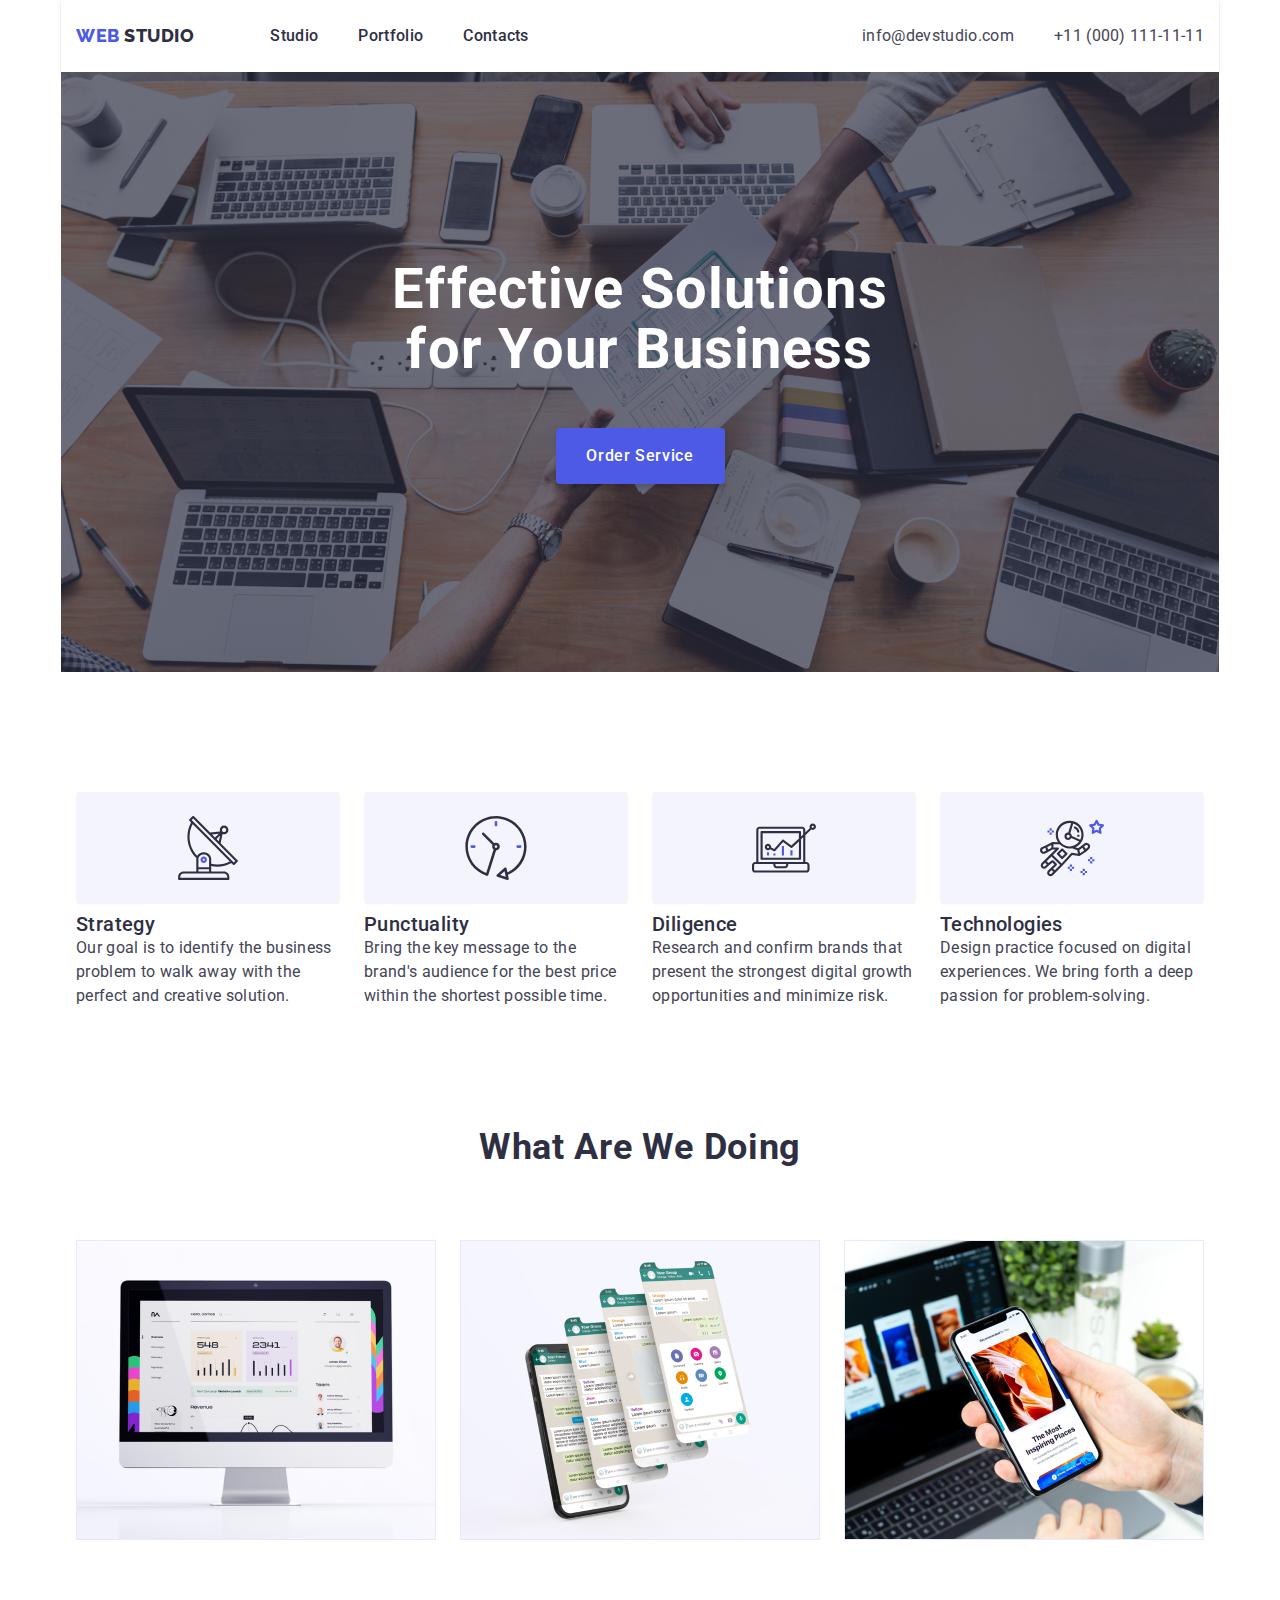
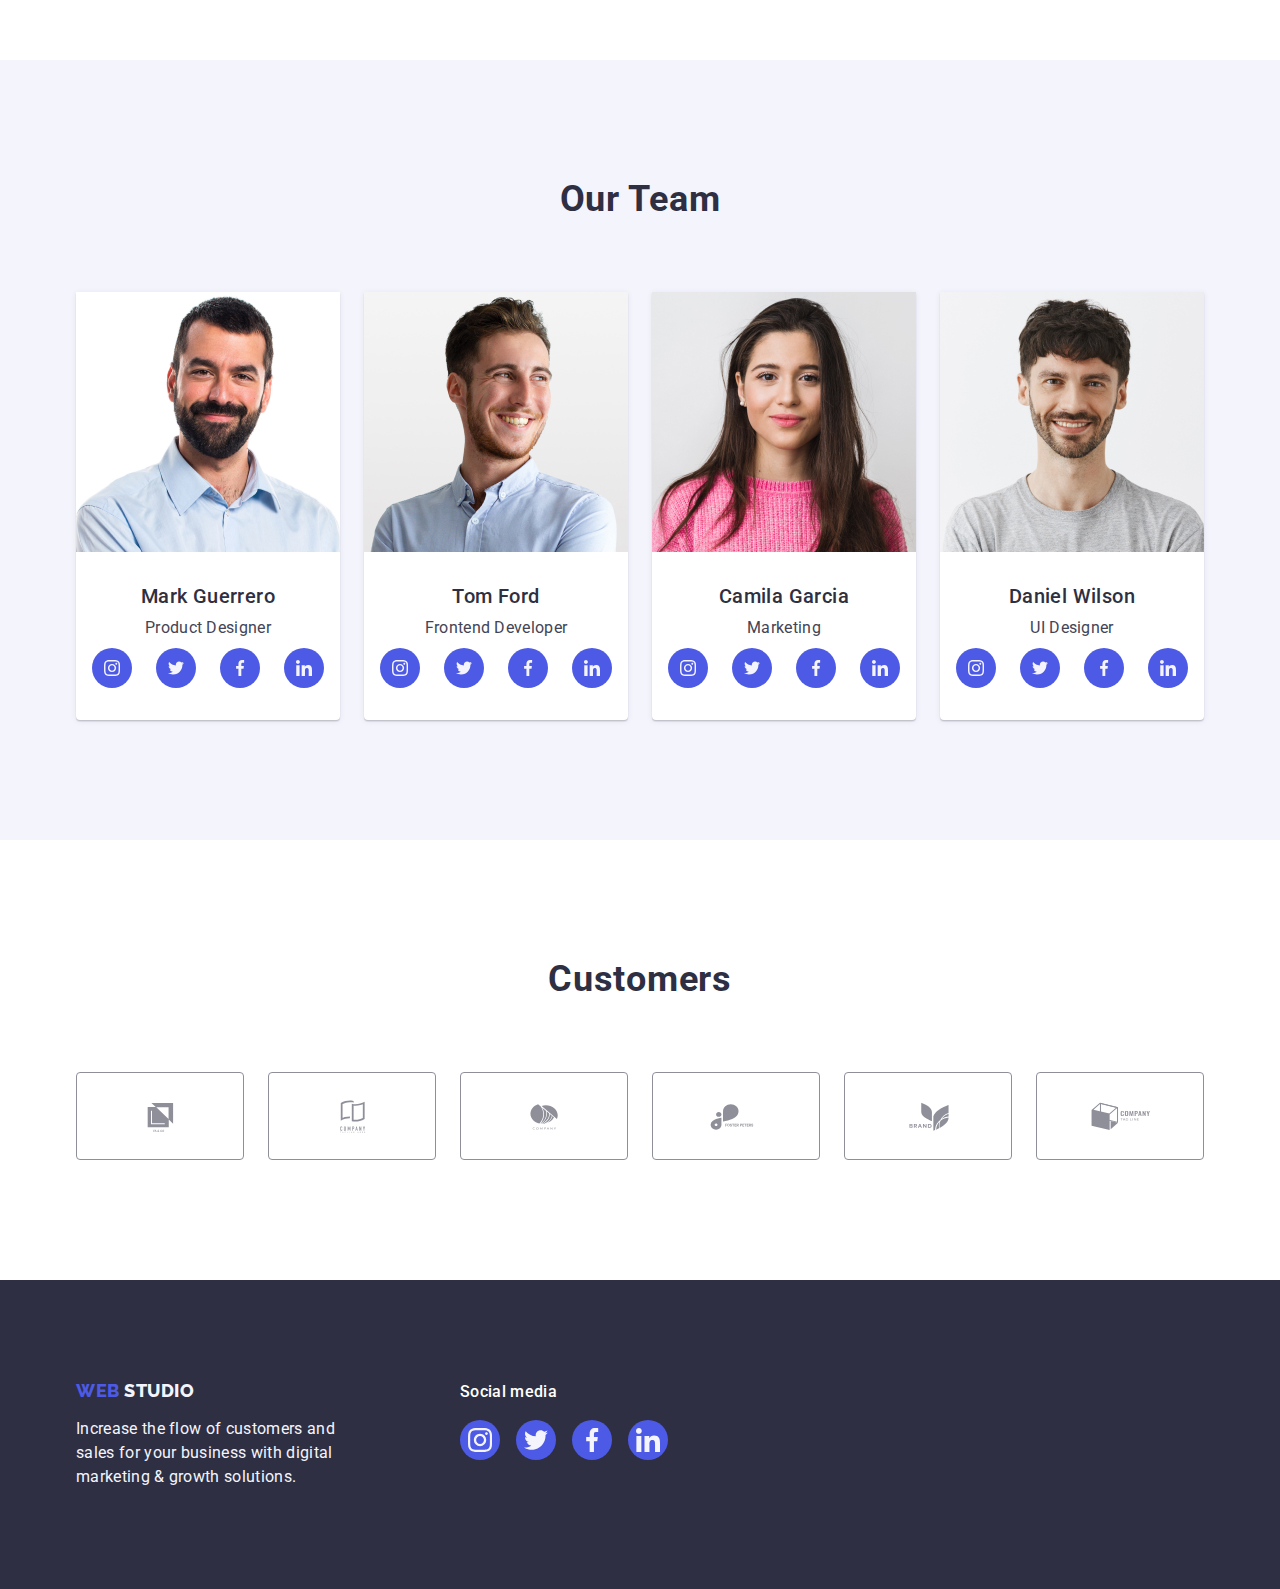
==== index.html @ b2b8e73d "Initial commit" ====
<!DOCTYPE html>
<html lang="en">
  <head>
    <link
      rel="stylesheet"
      href="https://cdnjs.cloudflare.com/ajax/libs/modern-normalize/2.0.0/modern-normalize.min.css"
    />
    <link rel="stylesheet" href="./css/styles.css" />
    <meta charset="UTF-8" />
    <meta name="viewport" content="width=device-width, initial-scale=1.0" />

    <link rel="preconnect" href="https://fonts.googleapis.com" />
    <link rel="preconnect" href="https://fonts.gstatic.com" crossorigin />
    <link
      href="https://fonts.googleapis.com/css2?family=Raleway:wght@700&family=Roboto:wght@400;500;700;900&display=swap"
      rel="stylesheet"
    />
    <link rel="stylesheet" href="./css/style.css" />
    <title>Document</title>
  </head>
  <body>
    <!-- Header -->

    <h2 hidden>titlu</h2>
    <header class="hero-header">
      <div class="hero-container container">
        <!-- Nav -->
        <nav class="hero-navbar">
          <a href="./index.html" class="logo first-logo-word-header link"
            >Web
            <span class="logo second-logo-word link">Studio</span>
          </a>

          <ul class="hero-navbar-list list">
            <li class="hero-navbar-item">
              <a href="./index.html" class="nav-links link">Studio </a>
            </li>
            <li class="hero-navbar-item">
              <a href="./portfolio.html" class="nav-links link">Portfolio</a>
            </li>
            <li class="hero-navbar-item">
              <a href="" class="nav-links link">Contacts</a>
            </li>
          </ul>
        </nav>
        <!-- Contacts -->
        <address class="adresses adresses-font">
          <ul class="contact-list">
            <li class="al">
              <a href="mailto:info@devstudio.com" class="adresses link"
                >info@devstudio.com</a
              >
            </li>
            <li>
              <a href="tel:+110001111111" class="adresses link"
                >+11 (000) 111-11-11</a
              >
            </li>
          </ul>
        </address>
      </div>
    </header>
    <main>
      <!-- Title -->
      <section class="first-section container">
        <div class="main-container container">
          <h1 class="title-first">Effective Solutions for Your Business</h1>
          <button type="button" class="order-button">Order Service</button>
        </div>
      </section>

      <!-- Qualities -->
      <section class="qualities">
        <div class="container">
          <h2 class="visually-hidden">Titlu</h2>
          <ul class="qualities-list list">
            <li class="qualities-children">
              <div class="quality-box">
                <svg width="64" height="64">
                  <use href="./images/icons.svg#antenna">

                  </use>
                </svg>
              </div>
              <h3 class="title-third">Strategy</h3>
              <p class="paragraph">
                Our goal is to identify the business problem to walk away with
                the perfect and creative solution.
              </p>
            </li>
            <li class="qualities-children">
              <div class="quality-box">
                <svg width="64" height="64">
                  <use href="./images/icons.svg#clock">
              
                  </use>
                </svg>
              </div>
              <h3 class="title-third">Punctuality</h3>
              <p class="paragraph">
                Bring the key message to the brand's audience for the best price
                within the shortest possible time.
              </p>
            </li>
            
            <li class="qualities-children">
              <div class="quality-box">
                <svg width="64" height="64">
                  <use href="./images/icons.svg#diagram">
              
                  </use>
                </svg>
              </div>
              <h3 class="title-third">Diligence</h3>
              <p class="paragraph">
                Research and confirm brands that present the strongest digital
                growth opportunities and minimize risk.
              </p>
            </li>
            <li class="qualities-children">
              <div class="quality-box">
                <svg width="64" height="64">
                  <use href="./images/icons.svg#astronaut">
              
                  </use>
                </svg>
              </div>
              <h3 class="title-third">Technologies</h3>
              <p class="paragraph">
                Design practice focused on digital experiences. We bring forth a
                deep passion for problem-solving.
              </p>
            </li>
          </ul>
        </div>
      </section>

      <!-- What are we doing -->
      <section class="wawd-section">
        <div class="container">
          <h2 class="title-second">What are we doing</h2>
          <ul class="wawd-list list">
            <li class="wawd-list-item">
              <img src="./images/wawd1.jpg" alt="Computer" width="360" />
            </li>
            <li class="wawd-list-item">
              <img
                src="./images/wawd2.jpg"
                alt="Whatsapp Conversation"
                width="360"
              />
            </li>
            <li class="wawd-list-item">
              <img src="./images/wawd3.jpg" alt="Phone Screen" width="360" />
            </li>
          </ul>
        </div>
      </section>

      <!-- Team pictures -->
      <section class="our-team">
        <div class="container our-team-container">
          <h2 class="title-second">Our Team</h2>
          <ul class="our-team-list list">
            
            <li class="our-team-item list">
              <img
                src="./images/Mark.jpg"
                class="white-background"
                alt="Mark"
                width="264"
              />
              <div class="our-team-photo-text">
                <h3 class="title-third center">Mark Guerrero</h3>
                <p class="paragraph center">Product Designer</p>
                <ul class="social-media-list">
                  <li class="social-media-list-item">
      
                      <a href="https://instagram.com/lucamuntele16"  class="social-media-elipse">
                      <svg width="16" height="16" class="social-media-icon-color">
                        <use href="./images/icons.svg#instagram"></use>
                      </svg>
                      </a>
                    
                  </li>
                  <li class="social-media-list-item">
                        <a href= ""  class="social-media-elipse">
                          <svg width="16" height="16" class="social-media-icon-color">
                            <use href="./images/icons.svg#twitter"></use>
                          </svg>
                        </a>
                  </li>
                  <li class="social-media-list-item">
                        <a href= ""  class="social-media-elipse">
                          <svg width="16" height="16" class="social-media-icon-color">
                            <use href="./images/icons.svg#facebook"></use>
                          </svg>
                        </a>
                      
                  </li>
                  <li class="social-media-list-item">
                      
                        <a href= "" class="social-media-elipse">
                          <svg width="16" height="16" class="social-media-icon-color">
                            <use href="./images/icons.svg#linkedin"></use>
                          </svg>
                        </a>
                      
                  </li>
                </ul>
              </div>
            </li>
            <li class="our-team-item list">
              <img src="./images/Tom.jpg" alt="Tom" width="264" />
              <div class="our-team-photo-text">
                <h3 class="title-third center">Tom Ford</h3>
                <p class="paragraph center">Frontend Developer</p>
                <ul class="social-media-list">
                  <li class="social-media-list-item">
                    
                      <a href="" class="social-media-elipse">
                        <svg width="16" height="16" class="social-media-icon-color">
                          <use href="./images/icons.svg#instagram"></use>
                        </svg>
                      </a>
                    
                    </li>
                    <li class="social-media-list-item">
                    
                        <a href="" class="social-media-elipse">
                          <svg width="16" height="16" class="social-media-icon-color">
                            <use href="./images/icons.svg#twitter"></use>
                          </svg>
                        </a>
                    
                    </li>
                    <li class="social-media-list-item">
                    
                        <a href="" class="social-media-elipse">
                          <svg width="16" height="16" class="social-media-icon-color">
                            <use href="./images/icons.svg#facebook"></use>
                          </svg>
                        </a>
                    
                    </li>
                    <li class="social-media-list-item">
                    
                        <a href="" class="social-media-elipse">
                          <svg width="16" height="16" class="social-media-icon-color">
                            <use href="./images/icons.svg#linkedin"></use>
                          </svg>
                        </a>
                    
                  </li>
                </ul>
              </div>
            </li>
            <li class="our-team-item list">
              <img src="./images/Camila.jpg" alt="Camila" width="264" />
              <div class="our-team-photo-text">
                <h3 class="title-third center">Camila Garcia</h3>
                <p class="paragraph center">Marketing</p>
                <ul class="social-media-list">
                  <li class="social-media-list-item">
                    
                      <a href="" class="social-media-elipse">
                        <svg width="16" height="16" class="social-media-icon-color">
                          <use href="./images/icons.svg#instagram"></use>
                        </svg>
                      </a>
                    
                    </li>
                    <li class="social-media-list-item">
                    
                        <a href="" class="social-media-elipse">
                          <svg width="16" height="16" class="social-media-icon-color">
                            <use href="./images/icons.svg#twitter"></use>
                          </svg>
                        </a>
                    
                    </li>
                    <li class="social-media-list-item">
                    
                        <a href="" class="social-media-elipse">
                          <svg width="16" height="16" class="social-media-icon-color">
                            <use href="./images/icons.svg#facebook"></use>
                          </svg>
                        </a>
                    
                    </li>
                    <li class="social-media-list-item">
                    
                        <a href="" class="social-media-elipse">
                          <svg width="16" height="16" class="social-media-icon-color">
                            <use href="./images/icons.svg#linkedin"></use>
                          </svg>
                        </a>
                    
                  </li>
                </ul>
              </div>
            </li>
            <li class="our-team-item list">
              <img src="./images/Daniel.jpg" alt="Daniel" width="264" />
              <div class="our-team-photo-text">
                <h3 class="title-third center">Daniel Wilson</h3>
                <p class="paragraph center">UI Designer</p>
                <ul class="social-media-list">
                  <li class="social-media-list-item">
                    
                      <a href="" class="social-media-elipse">
                        <svg width="16" height="16" class="social-media-icon-color">
                          <use href="./images/icons.svg#instagram"></use>
                        </svg>
                      </a>
                    
                    </li>
                    <li class="social-media-list-item">
                    
                        <a href="" class="social-media-elipse">
                          <svg width="16" height="16" class="social-media-icon-color">
                            <use href="./images/icons.svg#twitter"></use>
                          </svg>
                        </a>
                    
                    </li>
                    <li class="social-media-list-item">
                    
                        <a href="" class="social-media-elipse">
                          <svg width="16" height="16" class="social-media-icon-color">
                            <use href="./images/icons.svg#facebook"></use>
                          </svg>
                        </a>
                    
                    </li>
                    <li class="social-media-list-item">
                    
                        <a href="" class="social-media-elipse">
                          <svg width="16" height="16" class="social-media-icon-color">
                            <use href="./images/icons.svg#linkedin"></use>
                          </svg>
                        </a>
                    
                  </li>
                </ul>
              </div>
            </li>
          </ul>
        </div>
      </section>
      <!-- Customers -->
      <section class="customers-section">
        <div class="container customers-container">
          <h2 class="customers-title">Customers</h2>
          <ul class="customers-list">
            <li class="customers-list-item">
              <a href="" class="customer-rectangle">
              <svg width="104" height="56" class="customers-picture">
                <use href="./images/icons.svg#Client1"></use>
              </svg>
            </a>
            </li>
            <li class="customers-list-item">
              <a href="" class="customer-rectangle">
              <svg width="104" height="56"  class="customers-picture">
                <use href="./images/icons.svg#Client2"></use>
              </svg>
              </a>
            </li>
            <li class="customers-list-item">
              <a href="" class="customer-rectangle">
              <svg width="104" height="56" class="customers-picture">
                <use href="./images/icons.svg#Client3"></use>
              </svg>
              </a>
            </li>
            <li class="customers-list-item">
              <a href="" class="customer-rectangle">
              <svg width="104" height="56" class="customers-picture">
                <use href="./images/icons.svg#Client4"></use>
              </svg>
              </a>
            </li>
            <li class="customers-list-item">
              <a href="" class="customer-rectangle">
              <svg width="104" height="56" class="customers-picture">
                <use href="./images/icons.svg#Client5"></use>
              </svg>
              </a>
            </li>
            <li class="customers-list-item">
              <a href="" class="customer-rectangle">
              <svg width="104" height="56" class="customers-picture">
                <use href="./images/icons.svg#Client6"></use>
              </svg>
              </a>
            </li>
          </ul>
        </div>
      </section>
    </main>
    <!-- Footer -->
    <footer class="footer">
      <div class="footer-div container">
      <div class="footer-text-container">
        <a href="./index.html" class="logo first-logo-word-footer link"
          >Web
          <span class="logo second-logo-word-white link">Studio</span>
        </a>
        <p class="paragraph paragraph-footer">
          Increase the flow of customers and sales for your business with
          digital marketing & growth solutions.
        </p>
      </div>
      <div class="social-media-footer">
        <p class="paragraph-social-media">Social media</p>
        <ul class="footer-social-media-list">
          <li class="social-media-list-item">
        
            <a href="https://instagram.com/lucamuntele16" class="social-media-elipse footer-elipse">
              <svg width="24" height="24" class="social-media-icon-color">
                <use href="./images/icons.svg#instagram"></use>
              </svg>
            </a>
        
          </li>
          <li class="social-media-list-item">
            <a href="" class="social-media-elipse footer-elipse">
              <svg width="24" height="24" class="social-media-icon-color">
                <use href="./images/icons.svg#twitter"></use>
              </svg>
            </a>
          </li>
          <li class="social-media-list-item">
            <a href="" class="social-media-elipse footer-elipse">
              <svg width="24" height="24" class="social-media-icon-color">
                <use href="./images/icons.svg#facebook"></use>
              </svg>
            </a>
        
          </li>
          <li class="social-media-list-item">
        
            <a href="" class="social-media-elipse footer-elipse">
              <svg width="24" height="24" class="social-media-icon-color">
                <use href="./images/icons.svg#linkedin"></use>
              </svg>
            </a>
        
          </li>
        </ul>
      </div>
      </div>
    </footer>
  </body>
</html>
---- css/style.css ----
:root {
  --logo-font-family: "Raleway", sans-serif;
  --text-font-family: "Roboto", sans-serif;
  --paragraph-color: #434455;
}
svg{
  display:block;
}
h1 {
  margin: 0;
  padding: 0;
}
h2{
  margin:0;
  oadding:0;
}
h3{
  margin:0;
  padding:0;
}
ul {
  list-style: none;
  /* background-color: #ffffffff; */
  margin: 0;
  padding: 0;
}
p {
  margin: 0;
  padding: 0;
}
.container {
  width: 1158px;
  margin: 0 auto;
  padding: 0 15px;
}
body {
  font-family: var(--text-font-family);
  background-color: #ffffffff;
  color: #434455;
}

img {
  display: block;
}

.link {
  text-decoration: none;
}

.nav-links:hover {
  color: #404bbf;
}

.nav-links:focus {
  color: #404bbf;
}

.hero-container {
  height: 72px;
  background-color: #ffffff;
  display: flex;
  justify-content: space-between;
}
.hero-navbar {
  display: flex;
  align-items: center;
}
.hero-navbar-list {
  display: flex;
  gap: 40px;
  justify-content: flex-start;
}

.hero-header {
  display: flex;
  margin:auto;
  width:1158px;
  height: 72px;
  align-items: center;
  border-bottom: 1px solid #e7e9fc;
  box-shadow: 0px 1px 6px 0px rgba(46, 47, 66, 0.08), 0px 1px 1px 0px rgba(46, 47, 66, 0.16), 0px 2px 1px 0px rgba(46, 47, 66, 0.08);
}
.contact-list {
  display: flex;
  gap: 40px;
  align-items: center;
}

.adresses {
  display: flex;
}

.logo {
  font-family: var(--logo-font-family);
  font-size: 18px;
  font-weight: 800;
  line-height: 1.17;
  letter-spacing: 0.03em;
  text-align: left;
  text-decoration: none;
  text-transform: uppercase;
  display: inline-block;
}
.first-logo-word-header {
  color: #4d5ae5;
  /* margin-left: 156px; */
  margin-right: 76px;
}
.second-logo-word {
  color: #2e2f42;
}

.second-logo-word-white {
  color: #f4f4fd;
}

.nav-links {
  font-family: var(--text-font-family);
  font-size: 16px;
  font-weight: 500;
  line-height: 24px;
  letter-spacing: 0.02em;
  text-align: left;
  color: #2e2f42;
  padding: 24px 0;
}

.adresses {
  font-family: var(--text-font-family);
  font-size: 16px;
  font-weight: 400;
  line-height: 24px;
  letter-spacing: 0.02em;
  text-align: left;
  color: #434455;
}

.adresses:hover {
  color: #404bbf;
}

.adresses:focus {
  color: #404bbf;
}

.adresses-font {
  font-style: normal;
}

.first-section {
  padding: 188px 0;
  background-color: #2e2f42;
  background-image:linear-gradient(rgba(46, 47, 66, 0.7), rgba(46, 47, 66, 0.7)), url(../images/people-office.jpg);
  background-size:cover;
  max-width:1440px;
  background-repeat: no-repeat;
  background-position: center;
}

.main-container {
  display: flex;
  justify-content: center;
  flex-direction: column;
  align-items: center;
}

.title-first {
  font-size: 56px;
  font-weight: 700;
  line-height: 60px;
  letter-spacing: 0.02em;
  text-align: center;
  color: #ffffff;
  line-height: 1.07;
  max-width: 496px;
  height: 120px;
}

.order-button {
  font-family: var(--text-font-family);
  font-size: 16px;
  font-weight: 500;
  line-height: 24px;
  letter-spacing: 0.04em;
  background-color: #4d5ae5;
  color: #ffffff;
  cursor: pointer;
  min-width: 169px;
  height: 56px;
  text-align: center;
  box-shadow: 0px 4px 4px 0px #00000026;
  border-radius: 4px;
  padding: 16px, 32px, 16px, 32px;
  gap: 10px;
  margin-top: 48px;
  border: none;
}

.order-button:hover {
  background-color: #404bbf;
}

.order-button:focus {
  background-color: #404bbf;
}

.qualities {
  padding: 120px 0;
}

.title-third {
  font-size: 20px;
  font-weight: 500;
  line-height: 1.2;
  letter-spacing: 0.02em;
  color: #2e2f42;
  background-color: #ffffffff;
  /* text-align: center; */
}

.paragraph {
  font-size: 16px;
  font-weight: 400;
  line-height: 24px;
  letter-spacing: 0.02em;
  text-align: left;
  color: #434455;
}

.center {
  text-align: center;
}

.qualities-list {
  display: flex;
  gap: 24px;
  justify-content: space-around;
}

.qualities-children {
  width: 100%;
  min-width: 264px;
}

.quality-box{
  height:112px;
  background-color: #F4F4FD;
  display:flex;
  justify-content: center;
  align-items: center;
  margin-bottom:8px;
  border-radius:4px;
}

.title-second {
  font-size: 36px;
  font-weight: 700;
  line-height: 40px;
  letter-spacing: 0.02em;
  text-align: center;
  color: #2e2f42;
  line-height: 1.11;
  text-transform: capitalize;
  margin-bottom: 72px;
}
.wawd-section {
  padding-bottom: 120px;
}
.wawd-list {
  display: flex;
  gap: 24px;
}


.our-team {
  padding: 120px 0;
  background-color: #F4F4FD;
  
}
.our-team-list {
  display: flex;
  gap: 24px;
}
.our-team-item {
  width: calc((100%-72px) / 4);
  padding: 0px, 0px, 32px, 0px;
  border-top-left-radius: 0px;
  border-top-right-radius: 0px;
  border-bottom-right-radius: 4px;
  border-bottom-left-radius: 4px;
  display: flex;
  justify-content: center;
  flex-direction: column;
  align-items: center;
  gap:32px;
  padding-bottom:32px;
  background-color: #ffffff;
  box-shadow: 0px 2px 1px 0px rgba(46, 47, 66, 0.08), 0px 1px 1px 0px rgba(46, 47, 66, 0.16), 0px 1px 6px 0px rgba(46, 47, 66, 0.08);

}

.social-media-list-item{
  width:40px;
  height:40px;
}
.social-media-elipse{
  width:100%;
  height:100%;
  background-color: #4d5ae5;
  border-radius:50%;
  display:flex;
  justify-content: center;
  align-items: center;
}

.social-media-elipse:hover{
  background-color:#404bbf;
}

.social-media-elipse:focus{
  background-color:#404bbf;
}

.social-media-icon-color{
  fill:#f4f4fd;
}
.social-media-list{
  display:flex;
  gap:24px;
  justify-content: center;
}

.our-team-photo-text {
  width:232px;
  display:flex;
  justify-content: center;
  flex-direction: column;
  align-self: center;
  gap:8px;
}

.customers-section{
  padding-top:120px;
  padding-bottom:120px;
}

.customers-title{
  color:#2E2F42;
    text-align: center;
    font-family: Roboto;
    font-size: 36px;
    font-style: normal;
    font-weight: 700;
    line-height: 40px;
    letter-spacing: 0.72px;
    text-transform: capitalize;
    margin-bottom:72px;
    line-height: 1.11;
}
.customer-rectangle{
  width: 100%;
  height:100%;
  border-radius:4px;
  border:1px solid #8e8f99;
  display:flex;
  justify-content: center;
  align-items: center;
  color:#8e8f99;
}

.customer-rectangle:hover{
  border-color: #404bbf;
  color:#404bbf;
}

.customer-rectangle:focus{
  color:#404bbf;
  border-color:#404bbf;
}

.customers-list{
  display:flex;
  gap:24px;
}

.customers-list-item{
  width: calc((100% - 120px) / 6);
  width:168px;
  height:88px;
}

.customers-picture{
  fill:currentColor;
}
.footer {
    background-color: #2e2f42;
  padding: 100px 0; 
}
.footer-div{
  display:flex;
  align-items:baseline;
}

.footer-text-container{
  display:inline;
  margin-right:120px;
}


.first-logo-word-footer {
  color: #4d5ae5;
  margin-bottom: 16px;
}

.paragraph-footer {
  color: #f4f4fd;
  max-width: 264px;
}
.paragraph-social-media{
  color: #ffffff;
    font-family: Roboto;
    font-size: 16px;
    font-style: normal;
    font-weight: 500;
    line-height: 24px;
    letter-spacing: 0.32px;
    margin-bottom:16px;
}

.footer-social-media-list {
  display: flex;
  gap: 16px;
  justify-content: center;
}

.footer-elipse:hover{
background-color:#31d0aa;
}
.footer-elipse:focus{
  background-color: #31d0aa;
}
.footer-elipse:active{
  background-color: #31d0aa;
}
.title-hidden {
  background-color: #ffffffff;
}
.white-background {
  background-color: #ffffffff;
}
.visually-hidden {
  position: absolute;
  width: 1px;
  height: 1px;
  margin: -1px;
  border: 0;
  padding: 0;
  white-space: nowrap;
  clip-path: inset(100%);
  clip: rect(0 0 0 0);
  overflow: hidden;
}

/* Portfolio CSS */

.portfolio-container {
  padding-top: 96px;
  padding-bottom: 120px;
}
.filters-list {
  display: flex;
  justify-content: center;
  gap: 24px;
  margin-bottom: 72px;
}

.filter {
  border: 1px;
  color: #4d5ae5;
  font-size: 16px;
  font-weight: 500;
  line-height: 24px;
  letter-spacing: 0.04em;
  text-align: center;
  line-height: 1.5;
  cursor: pointer;
  font-family: var(--text-font-family);
  background-color: #f4f4fd;
  padding: 12px 24px;
  border-radius: 4px;
  border: 1px solid;
  border-color: #e7e9fc;
}

.filter:active {
  background-color: #404bbf;
  color: #ffffff;
  box-shadow: 0px 2px 2px 0px rgba(0, 0, 0, 0.12), 0px 2px 1px 0px rgba(0, 0, 0, 0.08), 0px 3px 1px 0px rgba(0, 0, 0, 0.10);
}
.filter:hover {
  background-color: #404bbf;
  color: #ffffff;
  border: 1px solid transparent;
  box-shadow: 0px 2px 2px 0px rgba(0, 0, 0, 0.12), 0px 2px 1px 0px rgba(0, 0, 0, 0.08), 0px 3px 1px 0px rgba(0, 0, 0, 0.10);
}
.filter:focus {
  background-color: #404bbf;
  color: #ffffff;
  border: 1px solid transparent;
  box-shadow: 0px 2px 2px 0px rgba(0, 0, 0, 0.12), 0px 2px 1px 0px rgba(0, 0, 0, 0.08), 0px 3px 1px 0px rgba(0, 0, 0, 0.10);
}

.card-item-list {
  display: flex;
  flex-wrap: wrap;
  column-gap: 24px;
  row-gap: 48px;
}
.card-item {
  width: calc((100% - 48px) / 3);
}

.app-desc {
  padding: 32px 16px;
  border: 1px solid;
  color: #e7e9fc;
  border-top: none;
}

.portfolio-header {
  text-align: left;
  margin-bottom: 8px;
}

.portfolio-link{
  display:block;
}

.portfolio-link:hover{
  box-shadow: 0px 2px 1px 0px rgba(46, 47, 66, 0.08), 0px 1px 1px 0px rgba(46, 47, 66, 0.16), 0px 1px 6px 0px rgba(46, 47, 66, 0.08);
}

.portfolio-link:focus{
  box-shadow: 0px 2px 1px 0px rgba(46, 47, 66, 0.08), 0px 1px 1px 0px rgba(46, 47, 66, 0.16), 0px 1px 6px 0px rgba(46, 47, 66, 0.08);
}
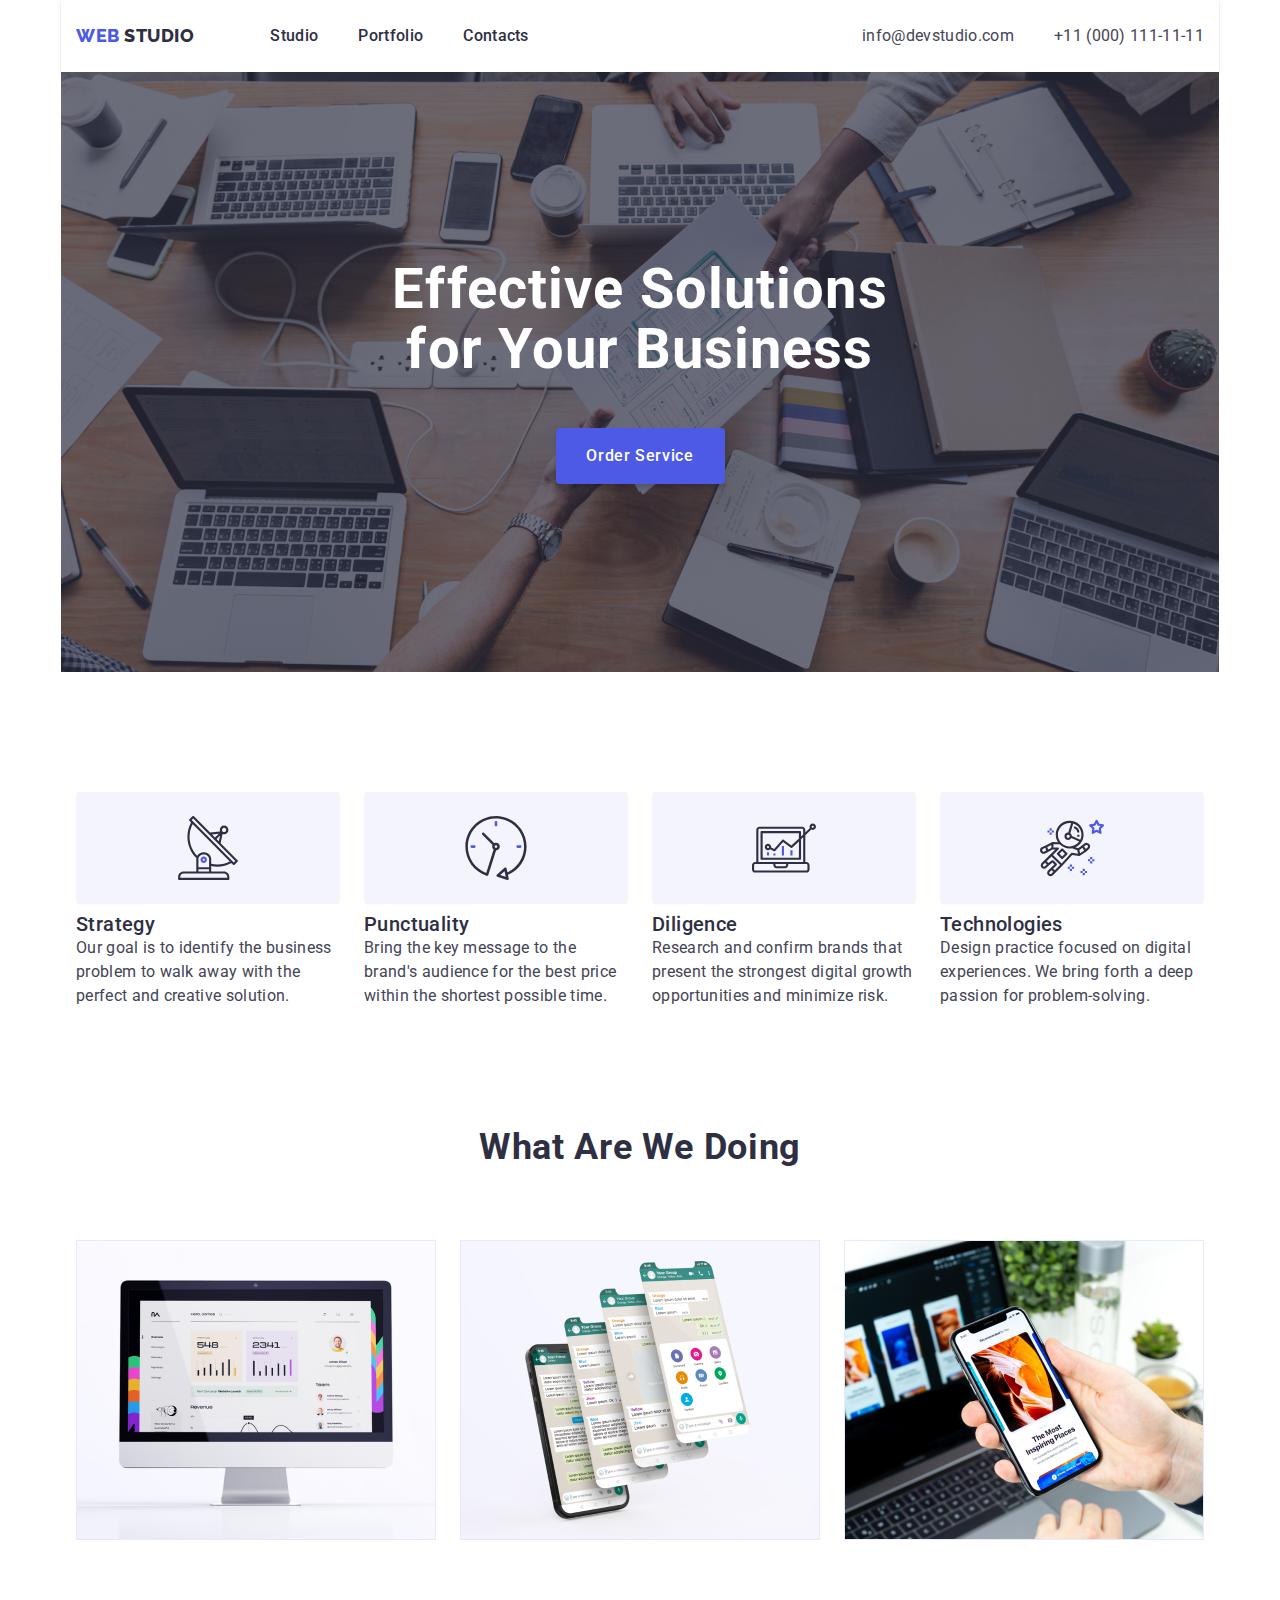
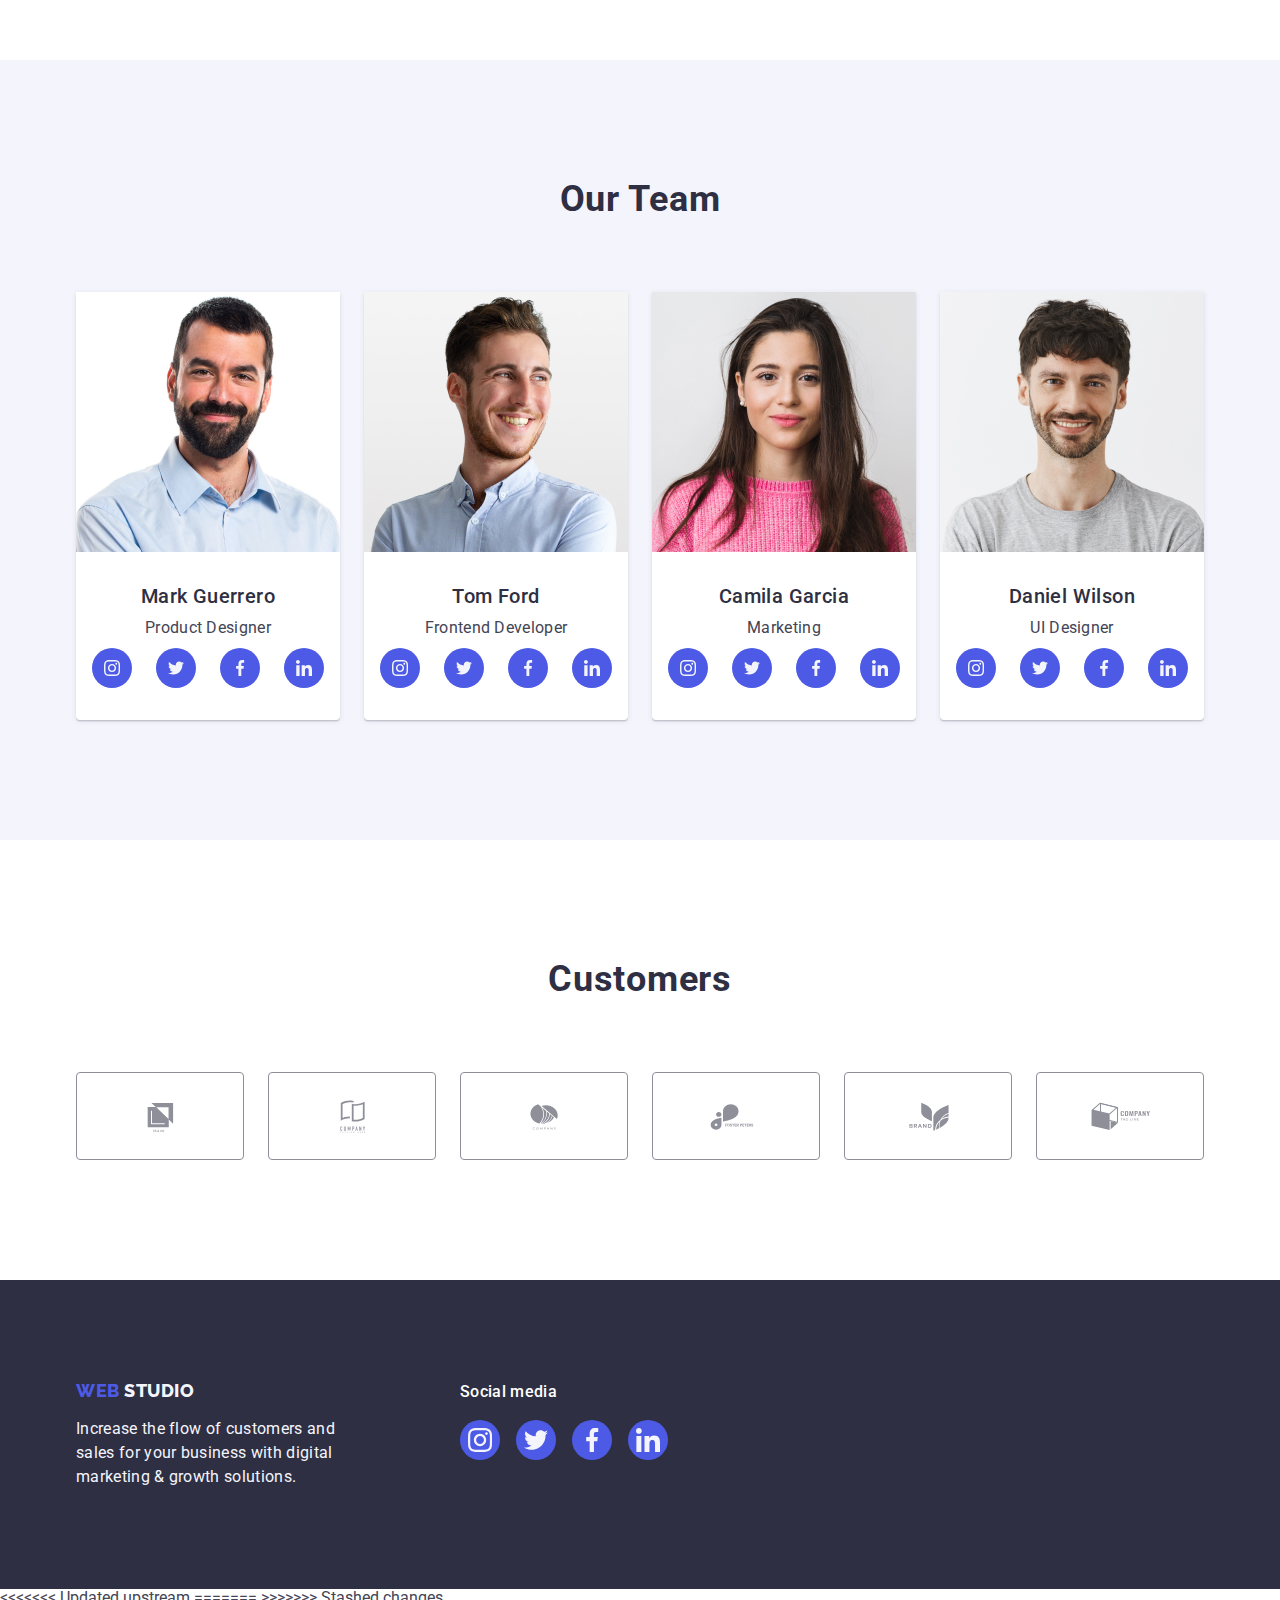
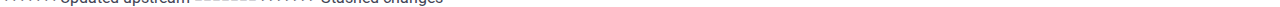
==== commit 3dc6d052: "Tema 5 U2" ====
--- a/index.html
+++ b/index.html
@@ -19,6 +19,15 @@
     <title>Document</title>
   </head>
   <body>
+    <div class="modal is-hidden" data-modal>
+      <div class="modal-content">
+        <button class="modal-close-button" type="button" data-modal-close>
+          <svg class="modal-icon" width="8" height="8">
+            <use href="./images/icons.svg#close-black"></use>
+          </svg>
+        </button>
+      </div>
+    </div>
     <!-- Header -->
 
     <h2 hidden>titlu</h2>
@@ -33,13 +42,17 @@
 
           <ul class="hero-navbar-list list">
             <li class="hero-navbar-item">
-              <a href="./index.html" class="nav-links link">Studio </a>
+              <a href="./index.html" class="nav-links nav-links-active link"
+                >Studio
+              </a>
             </li>
             <li class="hero-navbar-item">
-              <a href="./portfolio.html" class="nav-links link">Portfolio</a>
+              <a href="./portfolio.html" class="nav-links nav-links-active link"
+                >Portfolio</a
+              >
             </li>
             <li class="hero-navbar-item">
-              <a href="" class="nav-links link">Contacts</a>
+              <a href="" class="nav-links nav-links-active link">Contacts</a>
             </li>
           </ul>
         </nav>
@@ -65,7 +78,9 @@
       <section class="first-section container">
         <div class="main-container container">
           <h1 class="title-first">Effective Solutions for Your Business</h1>
-          <button type="button" class="order-button">Order Service</button>
+          <button type="button" class="order-button" data-modal-open>
+            Order Service
+          </button>
         </div>
       </section>
 
@@ -77,9 +92,7 @@
             <li class="qualities-children">
               <div class="quality-box">
                 <svg width="64" height="64">
-                  <use href="./images/icons.svg#antenna">
-
-                  </use>
+                  <use href="./images/icons.svg#antenna"></use>
                 </svg>
               </div>
               <h3 class="title-third">Strategy</h3>
@@ -91,9 +104,7 @@
             <li class="qualities-children">
               <div class="quality-box">
                 <svg width="64" height="64">
-                  <use href="./images/icons.svg#clock">
-              
-                  </use>
+                  <use href="./images/icons.svg#clock"></use>
                 </svg>
               </div>
               <h3 class="title-third">Punctuality</h3>
@@ -102,13 +113,11 @@
                 within the shortest possible time.
               </p>
             </li>
-            
+
             <li class="qualities-children">
               <div class="quality-box">
                 <svg width="64" height="64">
-                  <use href="./images/icons.svg#diagram">
-              
-                  </use>
+                  <use href="./images/icons.svg#diagram"></use>
                 </svg>
               </div>
               <h3 class="title-third">Diligence</h3>
@@ -120,9 +129,7 @@
             <li class="qualities-children">
               <div class="quality-box">
                 <svg width="64" height="64">
-                  <use href="./images/icons.svg#astronaut">
-              
-                  </use>
+                  <use href="./images/icons.svg#astronaut"></use>
                 </svg>
               </div>
               <h3 class="title-third">Technologies</h3>
@@ -162,7 +169,6 @@
         <div class="container our-team-container">
           <h2 class="title-second">Our Team</h2>
           <ul class="our-team-list list">
-            
             <li class="our-team-item list">
               <img
                 src="./images/Mark.jpg"
@@ -175,37 +181,51 @@
                 <p class="paragraph center">Product Designer</p>
                 <ul class="social-media-list">
                   <li class="social-media-list-item">
-      
-                      <a href="https://instagram.com/lucamuntele16"  class="social-media-elipse">
-                      <svg width="16" height="16" class="social-media-icon-color">
+                    <a
+                      href="https://instagram.com/lucamuntele16"
+                      class="social-media-elipse"
+                    >
+                      <svg
+                        width="16"
+                        height="16"
+                        class="social-media-icon-color"
+                      >
                         <use href="./images/icons.svg#instagram"></use>
                       </svg>
-                      </a>
-                    
-                  </li>
-                  <li class="social-media-list-item">
-                        <a href= ""  class="social-media-elipse">
-                          <svg width="16" height="16" class="social-media-icon-color">
-                            <use href="./images/icons.svg#twitter"></use>
-                          </svg>
-                        </a>
-                  </li>
-                  <li class="social-media-list-item">
-                        <a href= ""  class="social-media-elipse">
-                          <svg width="16" height="16" class="social-media-icon-color">
-                            <use href="./images/icons.svg#facebook"></use>
-                          </svg>
-                        </a>
-                      
-                  </li>
-                  <li class="social-media-list-item">
-                      
-                        <a href= "" class="social-media-elipse">
-                          <svg width="16" height="16" class="social-media-icon-color">
-                            <use href="./images/icons.svg#linkedin"></use>
-                          </svg>
-                        </a>
-                      
+                    </a>
+                  </li>
+                  <li class="social-media-list-item">
+                    <a href="" class="social-media-elipse">
+                      <svg
+                        width="16"
+                        height="16"
+                        class="social-media-icon-color"
+                      >
+                        <use href="./images/icons.svg#twitter"></use>
+                      </svg>
+                    </a>
+                  </li>
+                  <li class="social-media-list-item">
+                    <a href="" class="social-media-elipse">
+                      <svg
+                        width="16"
+                        height="16"
+                        class="social-media-icon-color"
+                      >
+                        <use href="./images/icons.svg#facebook"></use>
+                      </svg>
+                    </a>
+                  </li>
+                  <li class="social-media-list-item">
+                    <a href="" class="social-media-elipse">
+                      <svg
+                        width="16"
+                        height="16"
+                        class="social-media-icon-color"
+                      >
+                        <use href="./images/icons.svg#linkedin"></use>
+                      </svg>
+                    </a>
                   </li>
                 </ul>
               </div>
@@ -217,40 +237,48 @@
                 <p class="paragraph center">Frontend Developer</p>
                 <ul class="social-media-list">
                   <li class="social-media-list-item">
-                    
-                      <a href="" class="social-media-elipse">
-                        <svg width="16" height="16" class="social-media-icon-color">
-                          <use href="./images/icons.svg#instagram"></use>
-                        </svg>
-                      </a>
-                    
-                    </li>
-                    <li class="social-media-list-item">
-                    
-                        <a href="" class="social-media-elipse">
-                          <svg width="16" height="16" class="social-media-icon-color">
-                            <use href="./images/icons.svg#twitter"></use>
-                          </svg>
-                        </a>
-                    
-                    </li>
-                    <li class="social-media-list-item">
-                    
-                        <a href="" class="social-media-elipse">
-                          <svg width="16" height="16" class="social-media-icon-color">
-                            <use href="./images/icons.svg#facebook"></use>
-                          </svg>
-                        </a>
-                    
-                    </li>
-                    <li class="social-media-list-item">
-                    
-                        <a href="" class="social-media-elipse">
-                          <svg width="16" height="16" class="social-media-icon-color">
-                            <use href="./images/icons.svg#linkedin"></use>
-                          </svg>
-                        </a>
-                    
+                    <a href="" class="social-media-elipse">
+                      <svg
+                        width="16"
+                        height="16"
+                        class="social-media-icon-color"
+                      >
+                        <use href="./images/icons.svg#instagram"></use>
+                      </svg>
+                    </a>
+                  </li>
+                  <li class="social-media-list-item">
+                    <a href="" class="social-media-elipse">
+                      <svg
+                        width="16"
+                        height="16"
+                        class="social-media-icon-color"
+                      >
+                        <use href="./images/icons.svg#twitter"></use>
+                      </svg>
+                    </a>
+                  </li>
+                  <li class="social-media-list-item">
+                    <a href="" class="social-media-elipse">
+                      <svg
+                        width="16"
+                        height="16"
+                        class="social-media-icon-color"
+                      >
+                        <use href="./images/icons.svg#facebook"></use>
+                      </svg>
+                    </a>
+                  </li>
+                  <li class="social-media-list-item">
+                    <a href="" class="social-media-elipse">
+                      <svg
+                        width="16"
+                        height="16"
+                        class="social-media-icon-color"
+                      >
+                        <use href="./images/icons.svg#linkedin"></use>
+                      </svg>
+                    </a>
                   </li>
                 </ul>
               </div>
@@ -262,40 +290,48 @@
                 <p class="paragraph center">Marketing</p>
                 <ul class="social-media-list">
                   <li class="social-media-list-item">
-                    
-                      <a href="" class="social-media-elipse">
-                        <svg width="16" height="16" class="social-media-icon-color">
-                          <use href="./images/icons.svg#instagram"></use>
-                        </svg>
-                      </a>
-                    
-                    </li>
-                    <li class="social-media-list-item">
-                    
-                        <a href="" class="social-media-elipse">
-                          <svg width="16" height="16" class="social-media-icon-color">
-                            <use href="./images/icons.svg#twitter"></use>
-                          </svg>
-                        </a>
-                    
-                    </li>
-                    <li class="social-media-list-item">
-                    
-                        <a href="" class="social-media-elipse">
-                          <svg width="16" height="16" class="social-media-icon-color">
-                            <use href="./images/icons.svg#facebook"></use>
-                          </svg>
-                        </a>
-                    
-                    </li>
-                    <li class="social-media-list-item">
-                    
-                        <a href="" class="social-media-elipse">
-                          <svg width="16" height="16" class="social-media-icon-color">
-                            <use href="./images/icons.svg#linkedin"></use>
-                          </svg>
-                        </a>
-                    
+                    <a href="" class="social-media-elipse">
+                      <svg
+                        width="16"
+                        height="16"
+                        class="social-media-icon-color"
+                      >
+                        <use href="./images/icons.svg#instagram"></use>
+                      </svg>
+                    </a>
+                  </li>
+                  <li class="social-media-list-item">
+                    <a href="" class="social-media-elipse">
+                      <svg
+                        width="16"
+                        height="16"
+                        class="social-media-icon-color"
+                      >
+                        <use href="./images/icons.svg#twitter"></use>
+                      </svg>
+                    </a>
+                  </li>
+                  <li class="social-media-list-item">
+                    <a href="" class="social-media-elipse">
+                      <svg
+                        width="16"
+                        height="16"
+                        class="social-media-icon-color"
+                      >
+                        <use href="./images/icons.svg#facebook"></use>
+                      </svg>
+                    </a>
+                  </li>
+                  <li class="social-media-list-item">
+                    <a href="" class="social-media-elipse">
+                      <svg
+                        width="16"
+                        height="16"
+                        class="social-media-icon-color"
+                      >
+                        <use href="./images/icons.svg#linkedin"></use>
+                      </svg>
+                    </a>
                   </li>
                 </ul>
               </div>
@@ -307,40 +343,48 @@
                 <p class="paragraph center">UI Designer</p>
                 <ul class="social-media-list">
                   <li class="social-media-list-item">
-                    
-                      <a href="" class="social-media-elipse">
-                        <svg width="16" height="16" class="social-media-icon-color">
-                          <use href="./images/icons.svg#instagram"></use>
-                        </svg>
-                      </a>
-                    
-                    </li>
-                    <li class="social-media-list-item">
-                    
-                        <a href="" class="social-media-elipse">
-                          <svg width="16" height="16" class="social-media-icon-color">
-                            <use href="./images/icons.svg#twitter"></use>
-                          </svg>
-                        </a>
-                    
-                    </li>
-                    <li class="social-media-list-item">
-                    
-                        <a href="" class="social-media-elipse">
-                          <svg width="16" height="16" class="social-media-icon-color">
-                            <use href="./images/icons.svg#facebook"></use>
-                          </svg>
-                        </a>
-                    
-                    </li>
-                    <li class="social-media-list-item">
-                    
-                        <a href="" class="social-media-elipse">
-                          <svg width="16" height="16" class="social-media-icon-color">
-                            <use href="./images/icons.svg#linkedin"></use>
-                          </svg>
-                        </a>
-                    
+                    <a href="" class="social-media-elipse">
+                      <svg
+                        width="16"
+                        height="16"
+                        class="social-media-icon-color"
+                      >
+                        <use href="./images/icons.svg#instagram"></use>
+                      </svg>
+                    </a>
+                  </li>
+                  <li class="social-media-list-item">
+                    <a href="" class="social-media-elipse">
+                      <svg
+                        width="16"
+                        height="16"
+                        class="social-media-icon-color"
+                      >
+                        <use href="./images/icons.svg#twitter"></use>
+                      </svg>
+                    </a>
+                  </li>
+                  <li class="social-media-list-item">
+                    <a href="" class="social-media-elipse">
+                      <svg
+                        width="16"
+                        height="16"
+                        class="social-media-icon-color"
+                      >
+                        <use href="./images/icons.svg#facebook"></use>
+                      </svg>
+                    </a>
+                  </li>
+                  <li class="social-media-list-item">
+                    <a href="" class="social-media-elipse">
+                      <svg
+                        width="16"
+                        height="16"
+                        class="social-media-icon-color"
+                      >
+                        <use href="./images/icons.svg#linkedin"></use>
+                      </svg>
+                    </a>
                   </li>
                 </ul>
               </div>
@@ -355,44 +399,44 @@
           <ul class="customers-list">
             <li class="customers-list-item">
               <a href="" class="customer-rectangle">
-              <svg width="104" height="56" class="customers-picture">
-                <use href="./images/icons.svg#Client1"></use>
-              </svg>
-            </a>
+                <svg width="104" height="56" class="customers-picture">
+                  <use href="./images/icons.svg#Client1"></use>
+                </svg>
+              </a>
             </li>
             <li class="customers-list-item">
               <a href="" class="customer-rectangle">
-              <svg width="104" height="56"  class="customers-picture">
-                <use href="./images/icons.svg#Client2"></use>
-              </svg>
+                <svg width="104" height="56" class="customers-picture">
+                  <use href="./images/icons.svg#Client2"></use>
+                </svg>
               </a>
             </li>
             <li class="customers-list-item">
               <a href="" class="customer-rectangle">
-              <svg width="104" height="56" class="customers-picture">
-                <use href="./images/icons.svg#Client3"></use>
-              </svg>
+                <svg width="104" height="56" class="customers-picture">
+                  <use href="./images/icons.svg#Client3"></use>
+                </svg>
               </a>
             </li>
             <li class="customers-list-item">
               <a href="" class="customer-rectangle">
-              <svg width="104" height="56" class="customers-picture">
-                <use href="./images/icons.svg#Client4"></use>
-              </svg>
+                <svg width="104" height="56" class="customers-picture">
+                  <use href="./images/icons.svg#Client4"></use>
+                </svg>
               </a>
             </li>
             <li class="customers-list-item">
               <a href="" class="customer-rectangle">
-              <svg width="104" height="56" class="customers-picture">
-                <use href="./images/icons.svg#Client5"></use>
-              </svg>
+                <svg width="104" height="56" class="customers-picture">
+                  <use href="./images/icons.svg#Client5"></use>
+                </svg>
               </a>
             </li>
             <li class="customers-list-item">
               <a href="" class="customer-rectangle">
-              <svg width="104" height="56" class="customers-picture">
-                <use href="./images/icons.svg#Client6"></use>
-              </svg>
+                <svg width="104" height="56" class="customers-picture">
+                  <use href="./images/icons.svg#Client6"></use>
+                </svg>
               </a>
             </li>
           </ul>
@@ -402,55 +446,58 @@
     <!-- Footer -->
     <footer class="footer">
       <div class="footer-div container">
-      <div class="footer-text-container">
-        <a href="./index.html" class="logo first-logo-word-footer link"
-          >Web
-          <span class="logo second-logo-word-white link">Studio</span>
-        </a>
-        <p class="paragraph paragraph-footer">
-          Increase the flow of customers and sales for your business with
-          digital marketing & growth solutions.
-        </p>
-      </div>
-      <div class="social-media-footer">
-        <p class="paragraph-social-media">Social media</p>
-        <ul class="footer-social-media-list">
-          <li class="social-media-list-item">
-        
-            <a href="https://instagram.com/lucamuntele16" class="social-media-elipse footer-elipse">
-              <svg width="24" height="24" class="social-media-icon-color">
-                <use href="./images/icons.svg#instagram"></use>
-              </svg>
-            </a>
-        
-          </li>
-          <li class="social-media-list-item">
-            <a href="" class="social-media-elipse footer-elipse">
-              <svg width="24" height="24" class="social-media-icon-color">
-                <use href="./images/icons.svg#twitter"></use>
-              </svg>
-            </a>
-          </li>
-          <li class="social-media-list-item">
-            <a href="" class="social-media-elipse footer-elipse">
-              <svg width="24" height="24" class="social-media-icon-color">
-                <use href="./images/icons.svg#facebook"></use>
-              </svg>
-            </a>
-        
-          </li>
-          <li class="social-media-list-item">
-        
-            <a href="" class="social-media-elipse footer-elipse">
-              <svg width="24" height="24" class="social-media-icon-color">
-                <use href="./images/icons.svg#linkedin"></use>
-              </svg>
-            </a>
-        
-          </li>
-        </ul>
-      </div>
+        <div class="footer-text-container">
+          <a href="./index.html" class="logo first-logo-word-footer link"
+            >Web
+            <span class="logo second-logo-word-white link">Studio</span>
+          </a>
+          <p class="paragraph paragraph-footer">
+            Increase the flow of customers and sales for your business with
+            digital marketing & growth solutions.
+          </p>
+        </div>
+        <div class="social-media-footer">
+          <p class="paragraph-social-media">Social media</p>
+          <ul class="footer-social-media-list">
+            <li class="social-media-list-item">
+              <a
+                href="https://instagram.com/lucamuntele16"
+                class="social-media-elipse footer-elipse"
+              >
+                <svg width="24" height="24" class="social-media-icon-color">
+                  <use href="./images/icons.svg#instagram"></use>
+                </svg>
+              </a>
+            </li>
+            <li class="social-media-list-item">
+              <a href="" class="social-media-elipse footer-elipse">
+                <svg width="24" height="24" class="social-media-icon-color">
+                  <use href="./images/icons.svg#twitter"></use>
+                </svg>
+              </a>
+            </li>
+            <li class="social-media-list-item">
+              <a href="" class="social-media-elipse footer-elipse">
+                <svg width="24" height="24" class="social-media-icon-color">
+                  <use href="./images/icons.svg#facebook"></use>
+                </svg>
+              </a>
+            </li>
+            <li class="social-media-list-item">
+              <a href="" class="social-media-elipse footer-elipse">
+                <svg width="24" height="24" class="social-media-icon-color">
+                  <use href="./images/icons.svg#linkedin"></use>
+                </svg>
+              </a>
+            </li>
+          </ul>
+        </div>
       </div>
     </footer>
+<<<<<<< Updated upstream
+
+=======
+>>>>>>> Stashed changes
+    <script src="./js/modal.js"></script>
   </body>
 </html>
--- a/css/style.css
+++ b/css/style.css
@@ -3,20 +3,20 @@
   --text-font-family: "Roboto", sans-serif;
   --paragraph-color: #434455;
 }
-svg{
-  display:block;
+svg {
+  display: block;
 }
 h1 {
   margin: 0;
   padding: 0;
 }
-h2{
-  margin:0;
-  oadding:0;
-}
-h3{
-  margin:0;
-  padding:0;
+h2 {
+  margin: 0;
+  oadding: 0;
+}
+h3 {
+  margin: 0;
+  padding: 0;
 }
 ul {
   list-style: none;
@@ -42,17 +42,56 @@
 img {
   display: block;
 }
-
+.modal {
+  width: 100%;
+  height: 100%;
+  background-color: rgba(46, 47, 66, 0.4);
+  position: fixed;
+  transition: opacity 250ms cubic-bezier(0.4, 0, 0.2, 1),
+    visibility 250ms cubic-bezier(0.4, 0, 0.2, 1);
+}
+
+/* .modal:hover {
+  transform: translateY(-40%);
+  transition: transform 250ms cubic-bezier(0.4, 0, 0.2, 1);
+} */
+.modal-content {
+  width: 408px;
+  height: 584px;
+  flex-shrink: 0;
+  background-color: #fcfcfc;
+  margin: auto;
+  margin-top: 80px;
+  border-radius: 4px;
+  box-shadow: 0px 2px 1px 0px rgba(0, 0, 0, 0.2),
+    0px 1px 3px 0px rgba(0, 0, 0, 0.12), 0px 1px 1px 0px rgba(0, 0, 0, 0.14);
+  display: flex;
+  justify-content: end;
+}
+.modal-close-button {
+  width: 24px;
+  height: 24px;
+  border-radius: 50%;
+  border-width: 1px;
+  border-color: rgba(0, 0, 0, 0.1);
+  color: rgba(231, 233, 252, 1);
+  flex-shrink: 0;
+  margin-top: 24px;
+  margin-right: 24px;
+  cursor: pointer;
+}
+
+.modal-icon {
+  margin: auto;
+}
+
+.is-hidden {
+  visibility: hidden;
+  opacity: 0;
+  pointer-events: none;
+}
 .link {
   text-decoration: none;
-}
-
-.nav-links:hover {
-  color: #404bbf;
-}
-
-.nav-links:focus {
-  color: #404bbf;
 }
 
 .hero-container {
@@ -73,12 +112,14 @@
 
 .hero-header {
   display: flex;
-  margin:auto;
-  width:1158px;
+  margin: auto;
+  width: 1158px;
   height: 72px;
   align-items: center;
   border-bottom: 1px solid #e7e9fc;
-  box-shadow: 0px 1px 6px 0px rgba(46, 47, 66, 0.08), 0px 1px 1px 0px rgba(46, 47, 66, 0.16), 0px 2px 1px 0px rgba(46, 47, 66, 0.08);
+  box-shadow: 0px 1px 6px 0px rgba(46, 47, 66, 0.08),
+    0px 1px 1px 0px rgba(46, 47, 66, 0.16),
+    0px 2px 1px 0px rgba(46, 47, 66, 0.08);
 }
 .contact-list {
   display: flex;
@@ -103,7 +144,6 @@
 }
 .first-logo-word-header {
   color: #4d5ae5;
-  /* margin-left: 156px; */
   margin-right: 76px;
 }
 .second-logo-word {
@@ -123,6 +163,33 @@
   text-align: left;
   color: #2e2f42;
   padding: 24px 0;
+  transition: color 250ms cubic-bezier(0.4, 0, 0.2, 1);
+  position: relative;
+}
+
+.nav-links:hover {
+  color: #404bbf;
+}
+
+.nav-links:focus {
+  color: #404bbf;
+}
+
+.nav-links:hover {
+  color: #404bbf;
+}
+
+.nav-links:active::after {
+  position: absolute;
+  content: "";
+  display: block;
+  transition: color 250ms cubic-bezier(0.4, 0, 0.2, 1);
+  height: 4px;
+  border-radius: 2px;
+  left: 0;
+  bottom: -1px;
+  width: 100%;
+  background-color: #404bbf;
 }
 
 .adresses {
@@ -150,9 +217,13 @@
 .first-section {
   padding: 188px 0;
   background-color: #2e2f42;
-  background-image:linear-gradient(rgba(46, 47, 66, 0.7), rgba(46, 47, 66, 0.7)), url(../images/people-office.jpg);
-  background-size:cover;
-  max-width:1440px;
+  background-image: linear-gradient(
+      rgba(46, 47, 66, 0.7),
+      rgba(46, 47, 66, 0.7)
+    ),
+    url(../images/people-office.jpg);
+  background-size: cover;
+  max-width: 1440px;
   background-repeat: no-repeat;
   background-position: center;
 }
@@ -194,6 +265,10 @@
   gap: 10px;
   margin-top: 48px;
   border: none;
+  /* transition: color 250ms cubic-bezier(0.4, 0, 0.2, 1),
+    background-color 250ms cubic-bezier(0.4, 0, 0.2, 1),
+    border-color 250ms cubic-bezier(0.4, 0, 0.2, 1),
+    box-shadow 250ms cubic-bezier(0.4, 0, 0.2, 1); */
 }
 
 .order-button:hover {
@@ -242,14 +317,14 @@
   min-width: 264px;
 }
 
-.quality-box{
-  height:112px;
-  background-color: #F4F4FD;
-  display:flex;
-  justify-content: center;
-  align-items: center;
-  margin-bottom:8px;
-  border-radius:4px;
+.quality-box {
+  height: 112px;
+  background-color: #f4f4fd;
+  display: flex;
+  justify-content: center;
+  align-items: center;
+  margin-bottom: 8px;
+  border-radius: 4px;
 }
 
 .title-second {
@@ -271,11 +346,9 @@
   gap: 24px;
 }
 
-
 .our-team {
   padding: 120px 0;
-  background-color: #F4F4FD;
-  
+  background-color: #f4f4fd;
 }
 .our-team-list {
   display: flex;
@@ -292,120 +365,120 @@
   justify-content: center;
   flex-direction: column;
   align-items: center;
-  gap:32px;
-  padding-bottom:32px;
+  gap: 32px;
+  padding-bottom: 32px;
   background-color: #ffffff;
-  box-shadow: 0px 2px 1px 0px rgba(46, 47, 66, 0.08), 0px 1px 1px 0px rgba(46, 47, 66, 0.16), 0px 1px 6px 0px rgba(46, 47, 66, 0.08);
-
-}
-
-.social-media-list-item{
-  width:40px;
-  height:40px;
-}
-.social-media-elipse{
-  width:100%;
-  height:100%;
+  box-shadow: 0px 2px 1px 0px rgba(46, 47, 66, 0.08),
+    0px 1px 1px 0px rgba(46, 47, 66, 0.16),
+    0px 1px 6px 0px rgba(46, 47, 66, 0.08);
+}
+
+.social-media-list-item {
+  width: 40px;
+  height: 40px;
+}
+.social-media-elipse {
+  width: 100%;
+  height: 100%;
   background-color: #4d5ae5;
-  border-radius:50%;
-  display:flex;
-  justify-content: center;
-  align-items: center;
-}
-
-.social-media-elipse:hover{
-  background-color:#404bbf;
-}
-
-.social-media-elipse:focus{
-  background-color:#404bbf;
-}
-
-.social-media-icon-color{
-  fill:#f4f4fd;
-}
-.social-media-list{
-  display:flex;
-  gap:24px;
+  border-radius: 50%;
+  display: flex;
+  justify-content: center;
+  align-items: center;
+}
+
+.social-media-elipse:hover {
+  background-color: #404bbf;
+}
+
+.social-media-elipse:focus {
+  background-color: #404bbf;
+}
+
+.social-media-icon-color {
+  fill: #f4f4fd;
+}
+.social-media-list {
+  display: flex;
+  gap: 24px;
   justify-content: center;
 }
 
 .our-team-photo-text {
-  width:232px;
-  display:flex;
+  width: 232px;
+  display: flex;
   justify-content: center;
   flex-direction: column;
   align-self: center;
-  gap:8px;
-}
-
-.customers-section{
-  padding-top:120px;
-  padding-bottom:120px;
-}
-
-.customers-title{
-  color:#2E2F42;
-    text-align: center;
-    font-family: Roboto;
-    font-size: 36px;
-    font-style: normal;
-    font-weight: 700;
-    line-height: 40px;
-    letter-spacing: 0.72px;
-    text-transform: capitalize;
-    margin-bottom:72px;
-    line-height: 1.11;
-}
-.customer-rectangle{
+  gap: 8px;
+}
+
+.customers-section {
+  padding-top: 120px;
+  padding-bottom: 120px;
+}
+
+.customers-title {
+  color: #2e2f42;
+  text-align: center;
+  font-family: Roboto;
+  font-size: 36px;
+  font-style: normal;
+  font-weight: 700;
+  line-height: 40px;
+  letter-spacing: 0.72px;
+  text-transform: capitalize;
+  margin-bottom: 72px;
+  line-height: 1.11;
+}
+.customer-rectangle {
   width: 100%;
-  height:100%;
-  border-radius:4px;
-  border:1px solid #8e8f99;
-  display:flex;
-  justify-content: center;
-  align-items: center;
-  color:#8e8f99;
-}
-
-.customer-rectangle:hover{
+  height: 100%;
+  border-radius: 4px;
+  border: 1px solid #8e8f99;
+  display: flex;
+  justify-content: center;
+  align-items: center;
+  color: #8e8f99;
+}
+
+.customer-rectangle:hover {
   border-color: #404bbf;
-  color:#404bbf;
-}
-
-.customer-rectangle:focus{
-  color:#404bbf;
-  border-color:#404bbf;
-}
-
-.customers-list{
-  display:flex;
-  gap:24px;
-}
-
-.customers-list-item{
+  color: #404bbf;
+}
+
+.customer-rectangle:focus {
+  color: #404bbf;
+  border-color: #404bbf;
+}
+
+.customers-list {
+  display: flex;
+  gap: 24px;
+}
+
+.customers-list-item {
   width: calc((100% - 120px) / 6);
-  width:168px;
-  height:88px;
-}
-
-.customers-picture{
-  fill:currentColor;
+  width: 168px;
+  height: 88px;
+}
+
+.customers-picture {
+  fill: currentColor;
 }
 .footer {
-    background-color: #2e2f42;
-  padding: 100px 0; 
-}
-.footer-div{
-  display:flex;
-  align-items:baseline;
-}
-
-.footer-text-container{
-  display:inline;
-  margin-right:120px;
-}
-
+  background-color: #2e2f42;
+  padding: 100px 0;
+}
+.footer-div {
+  display: flex;
+  align-items: baseline;
+}
+
+.footer-text-container {
+  display: inline;
+  margin-right: 120px;
+}
 
 .first-logo-word-footer {
   color: #4d5ae5;
@@ -416,15 +489,15 @@
   color: #f4f4fd;
   max-width: 264px;
 }
-.paragraph-social-media{
+.paragraph-social-media {
   color: #ffffff;
-    font-family: Roboto;
-    font-size: 16px;
-    font-style: normal;
-    font-weight: 500;
-    line-height: 24px;
-    letter-spacing: 0.32px;
-    margin-bottom:16px;
+  font-family: Roboto;
+  font-size: 16px;
+  font-style: normal;
+  font-weight: 500;
+  line-height: 24px;
+  letter-spacing: 0.32px;
+  margin-bottom: 16px;
 }
 
 .footer-social-media-list {
@@ -433,13 +506,13 @@
   justify-content: center;
 }
 
-.footer-elipse:hover{
-background-color:#31d0aa;
-}
-.footer-elipse:focus{
+.footer-elipse:hover {
   background-color: #31d0aa;
 }
-.footer-elipse:active{
+.footer-elipse:focus {
+  background-color: #31d0aa;
+}
+.footer-elipse:active {
   background-color: #31d0aa;
 }
 .title-hidden {
@@ -495,19 +568,22 @@
 .filter:active {
   background-color: #404bbf;
   color: #ffffff;
-  box-shadow: 0px 2px 2px 0px rgba(0, 0, 0, 0.12), 0px 2px 1px 0px rgba(0, 0, 0, 0.08), 0px 3px 1px 0px rgba(0, 0, 0, 0.10);
+  box-shadow: 0px 2px 2px 0px rgba(0, 0, 0, 0.12),
+    0px 2px 1px 0px rgba(0, 0, 0, 0.08), 0px 3px 1px 0px rgba(0, 0, 0, 0.1);
 }
 .filter:hover {
   background-color: #404bbf;
   color: #ffffff;
   border: 1px solid transparent;
-  box-shadow: 0px 2px 2px 0px rgba(0, 0, 0, 0.12), 0px 2px 1px 0px rgba(0, 0, 0, 0.08), 0px 3px 1px 0px rgba(0, 0, 0, 0.10);
+  box-shadow: 0px 2px 2px 0px rgba(0, 0, 0, 0.12),
+    0px 2px 1px 0px rgba(0, 0, 0, 0.08), 0px 3px 1px 0px rgba(0, 0, 0, 0.1);
 }
 .filter:focus {
   background-color: #404bbf;
   color: #ffffff;
   border: 1px solid transparent;
-  box-shadow: 0px 2px 2px 0px rgba(0, 0, 0, 0.12), 0px 2px 1px 0px rgba(0, 0, 0, 0.08), 0px 3px 1px 0px rgba(0, 0, 0, 0.10);
+  box-shadow: 0px 2px 2px 0px rgba(0, 0, 0, 0.12),
+    0px 2px 1px 0px rgba(0, 0, 0, 0.08), 0px 3px 1px 0px rgba(0, 0, 0, 0.1);
 }
 
 .card-item-list {
@@ -520,6 +596,47 @@
   width: calc((100% - 48px) / 3);
 }
 
+.card-photo {
+  margin: 0 auto;
+  width: 360px;
+  height: 300px;
+  overflow: hidden;
+  position: relative;
+}
+.overlay {
+  width: 360px;
+  height: 300px;
+  position: absolute;
+  overflow: hidden;
+  display: inline-block;
+  background-color: #4d5ae5;
+  transform: translatey(0%);
+  transition: transform 250ms cubic-bezier(0.4, 0, 0.2, 1);
+}
+
+.card-photo:hover > .overlay {
+  transform: translatey(-100%);
+  transition: transform 250ms cubic-bezier(0.4, 0, 0.2, 1);
+  background-color: #4d5ae5;
+  overflow: hidden;
+}
+.card-photo:focus > .overlay {
+  transform: translatey(-100%);
+  transition: transform 250ms cubic-bezier(0.4, 0, 0.2, 1);
+  background-color: #4d5ae5;
+  overflow: hidden;
+}
+
+.overlay-text {
+  color: #f4f4fd;
+  font-size: 16px;
+  font-weight: 400;
+  line-height: 24px;
+  letter-spacing: 0.32px;
+  max-width: 296px;
+  margin-left: 32px;
+  margin-top: 40px;
+}
 .app-desc {
   padding: 32px 16px;
   border: 1px solid;
@@ -532,14 +649,18 @@
   margin-bottom: 8px;
 }
 
-.portfolio-link{
-  display:block;
-}
-
-.portfolio-link:hover{
-  box-shadow: 0px 2px 1px 0px rgba(46, 47, 66, 0.08), 0px 1px 1px 0px rgba(46, 47, 66, 0.16), 0px 1px 6px 0px rgba(46, 47, 66, 0.08);
-}
-
-.portfolio-link:focus{
-  box-shadow: 0px 2px 1px 0px rgba(46, 47, 66, 0.08), 0px 1px 1px 0px rgba(46, 47, 66, 0.16), 0px 1px 6px 0px rgba(46, 47, 66, 0.08);
-}+.portfolio-link {
+  display: block;
+}
+
+.portfolio-link:hover {
+  box-shadow: 0px 2px 1px 0px rgba(46, 47, 66, 0.08),
+    0px 1px 1px 0px rgba(46, 47, 66, 0.16),
+    0px 1px 6px 0px rgba(46, 47, 66, 0.08);
+}
+
+.portfolio-link:focus {
+  box-shadow: 0px 2px 1px 0px rgba(46, 47, 66, 0.08),
+    0px 1px 1px 0px rgba(46, 47, 66, 0.16),
+    0px 1px 6px 0px rgba(46, 47, 66, 0.08);
+}
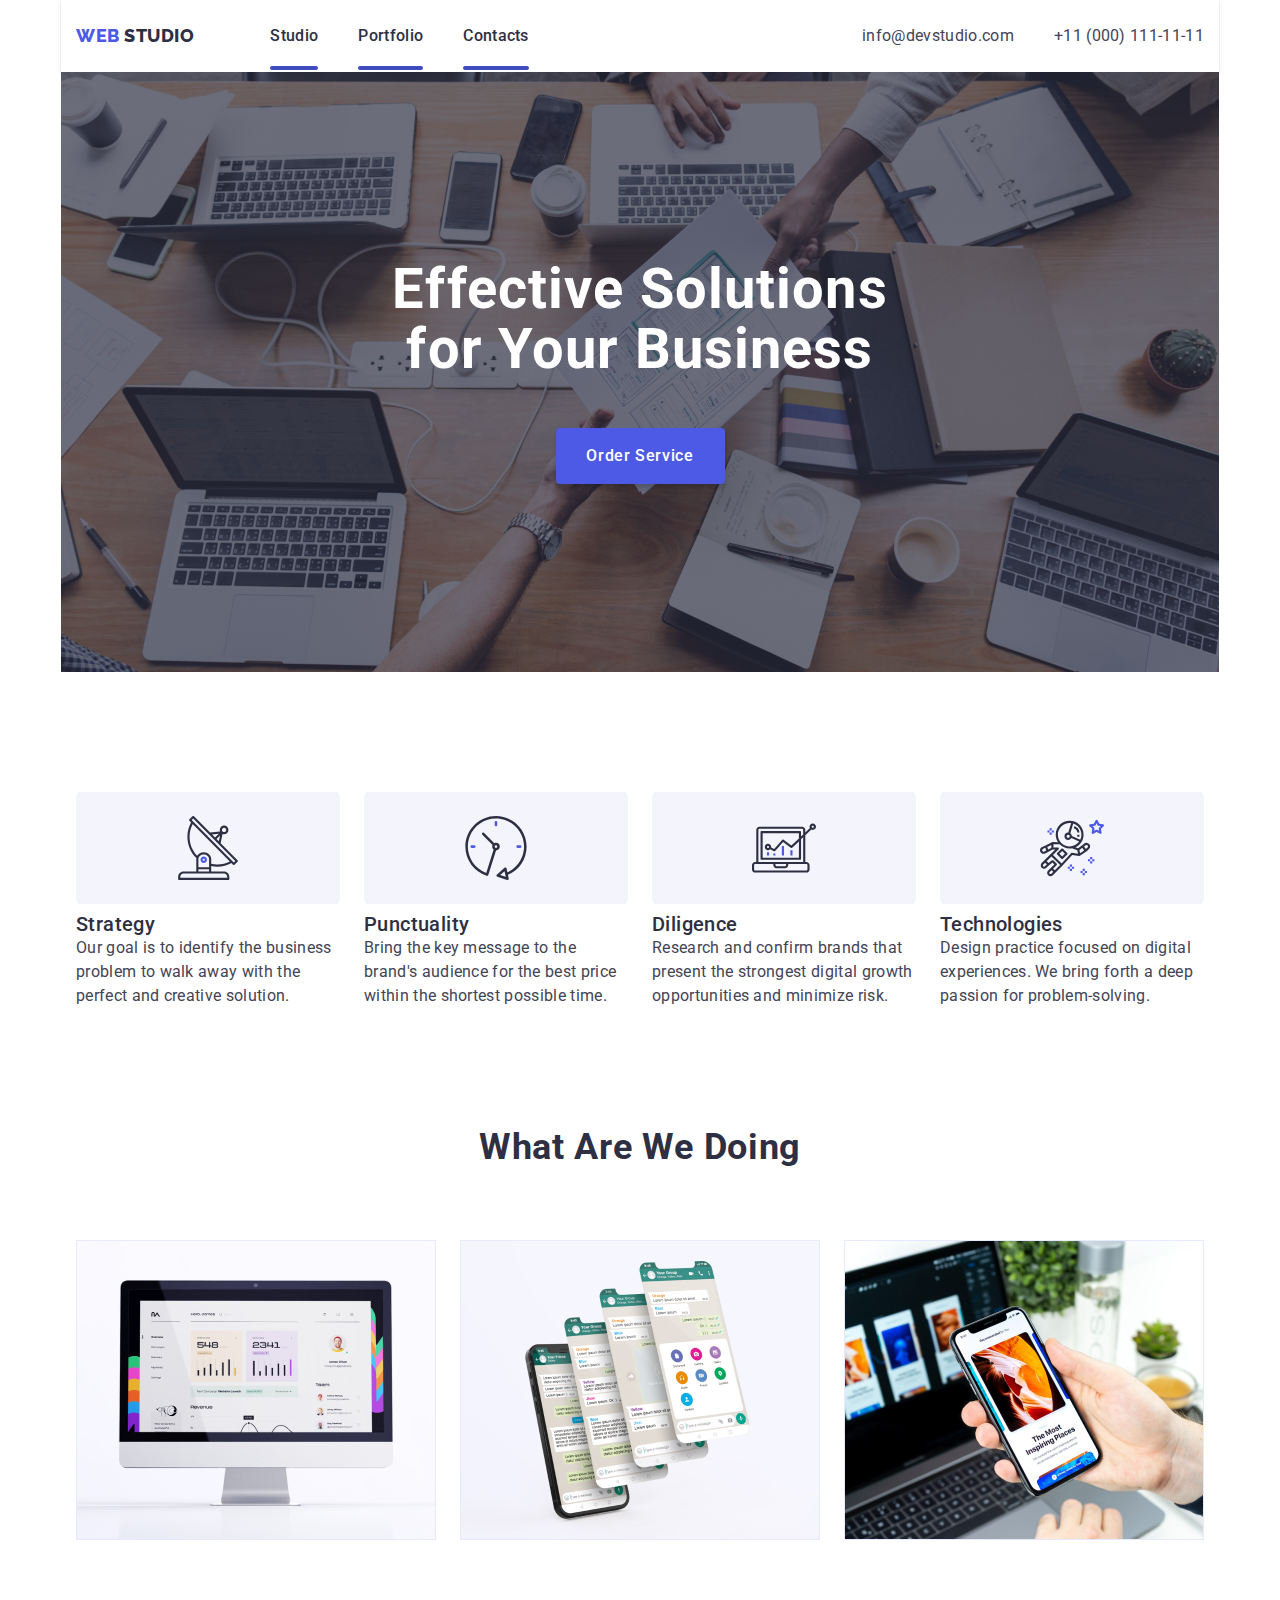
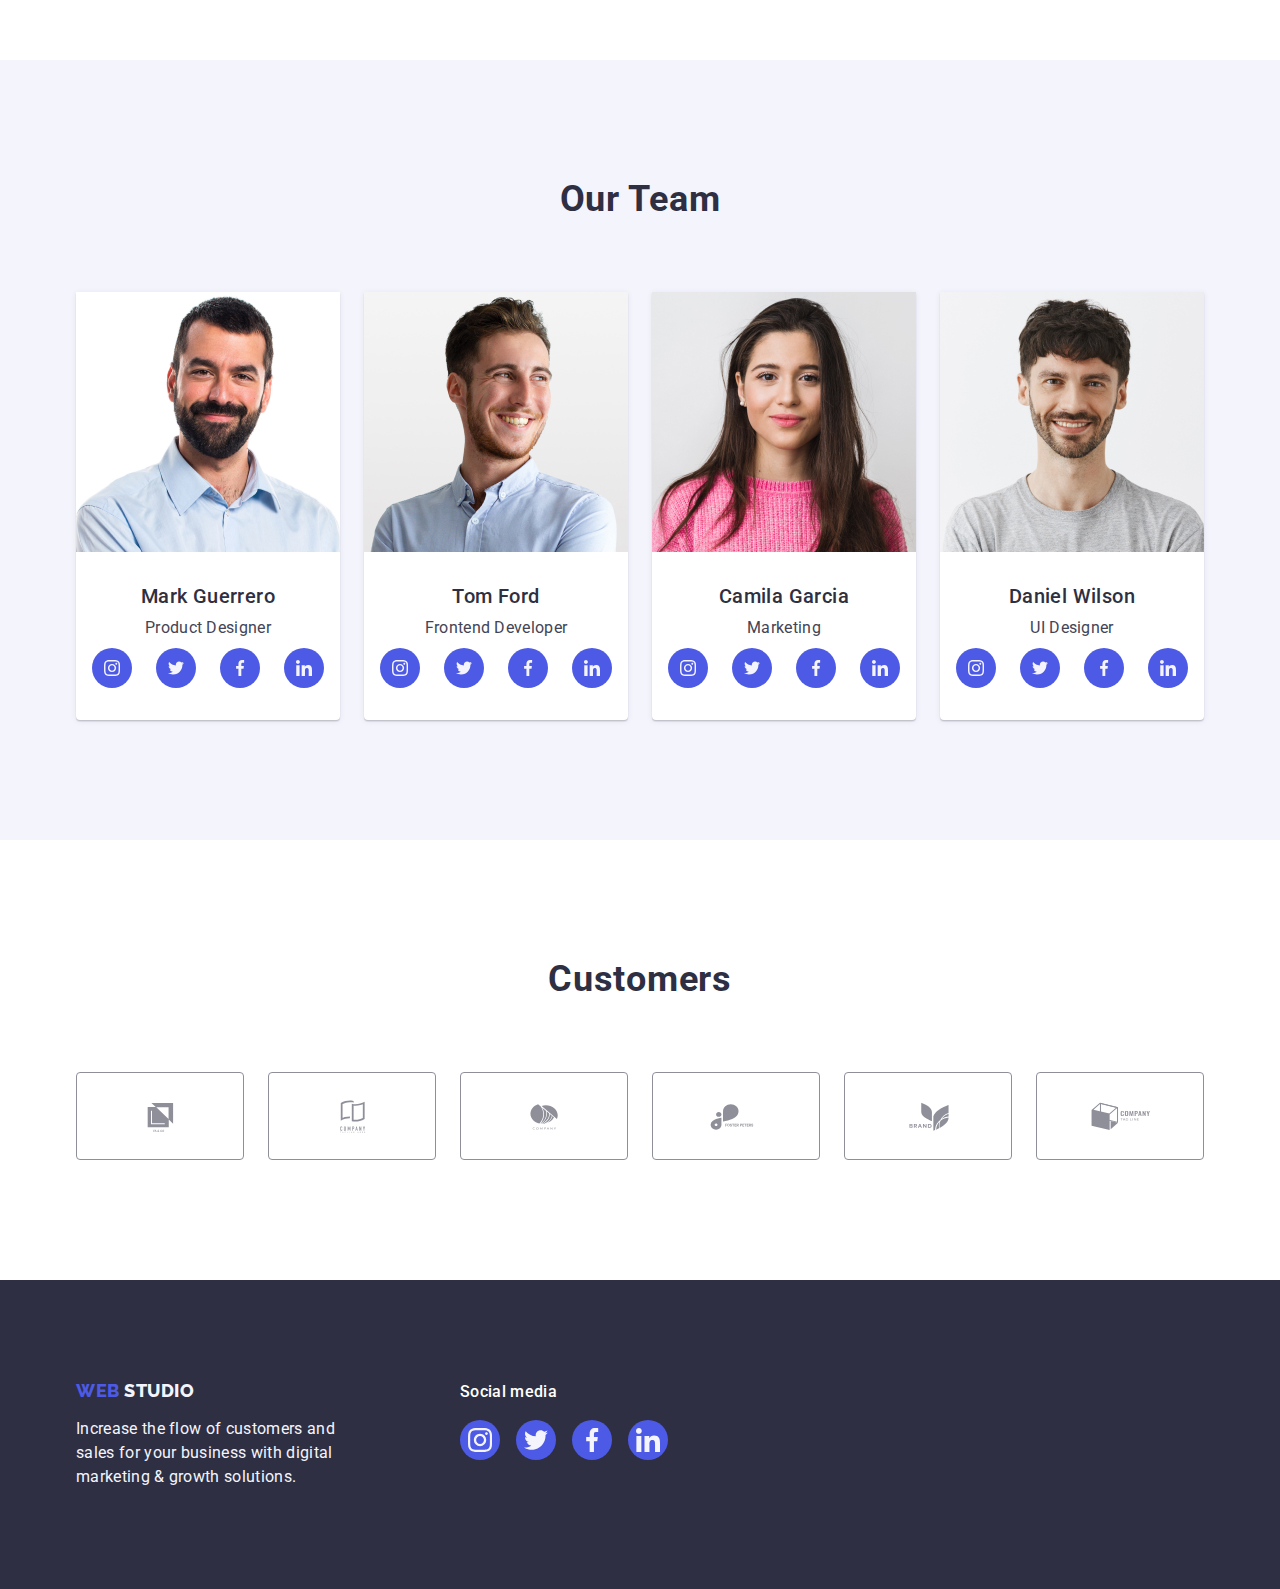
==== commit 641ca0cb: "Tema 5 U3" ====
--- a/index.html
+++ b/index.html
@@ -494,10 +494,6 @@
         </div>
       </div>
     </footer>
-<<<<<<< Updated upstream
-
-=======
->>>>>>> Stashed changes
     <script src="./js/modal.js"></script>
   </body>
 </html>
--- a/css/style.css
+++ b/css/style.css
@@ -179,9 +179,9 @@
   color: #404bbf;
 }
 
-.nav-links:active::after {
+.nav-links::after {
   position: absolute;
-  content: "";
+  content:"";
   display: block;
   transition: color 250ms cubic-bezier(0.4, 0, 0.2, 1);
   height: 4px;
@@ -204,10 +204,12 @@
 
 .adresses:hover {
   color: #404bbf;
+  transition: color 250ms cubic-bezier(0.4, 0, 0.2, 1);
 }
 
 .adresses:focus {
   color: #404bbf;
+  transition: color 250ms cubic-bezier(0.4, 0, 0.2, 1);
 }
 
 .adresses-font {
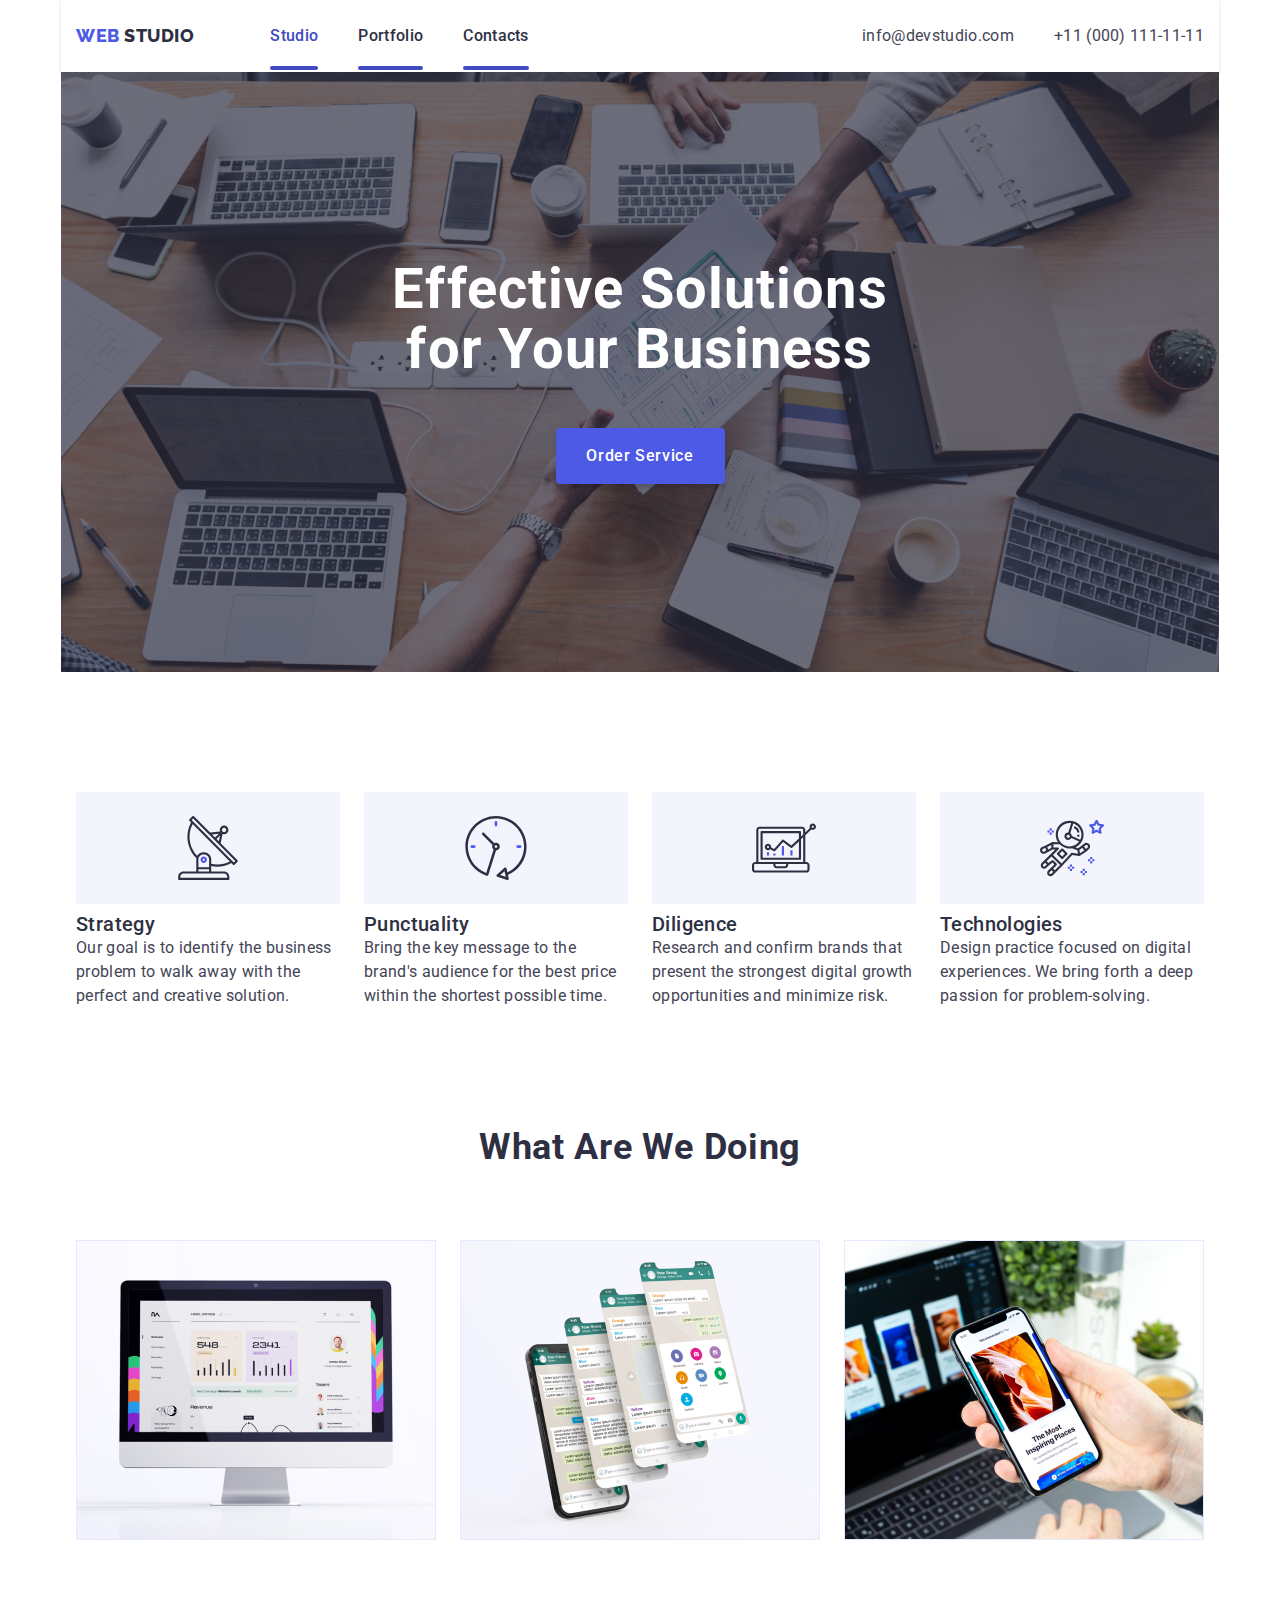
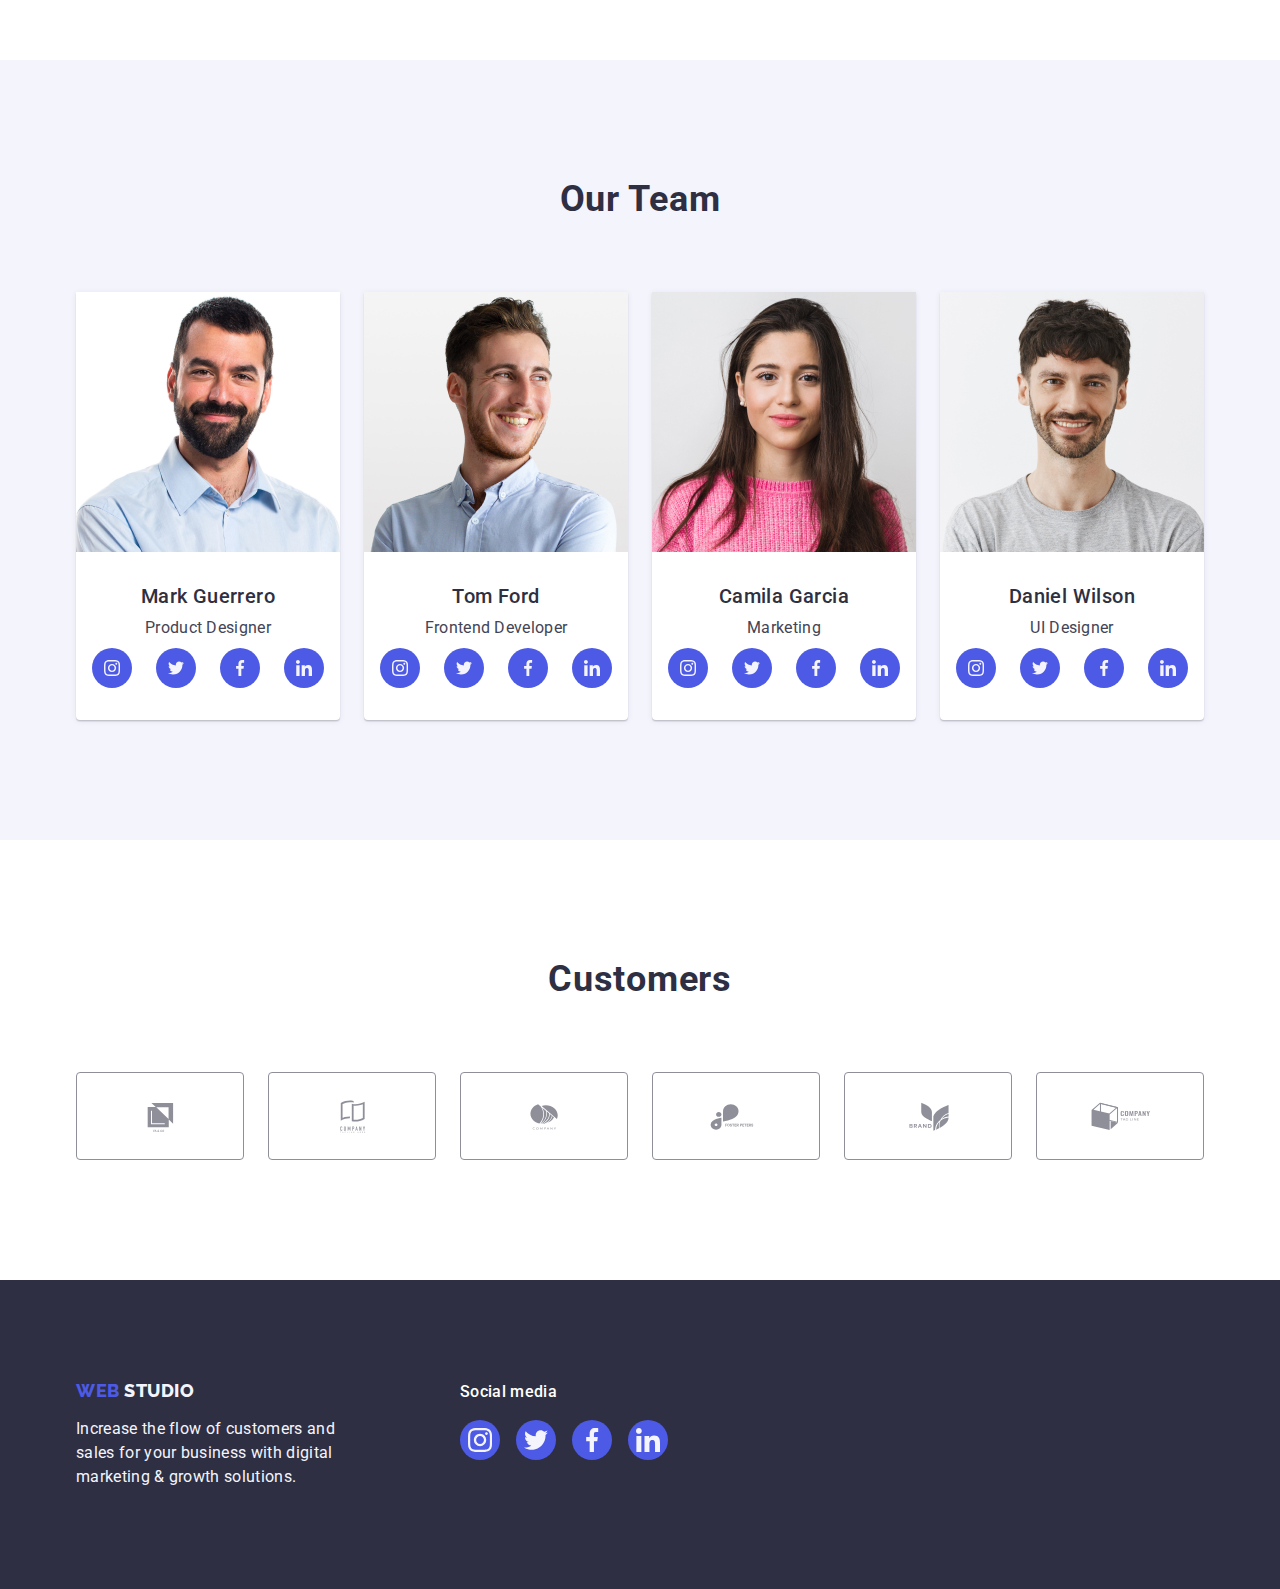
==== commit d0385e16: "Tema U-header" ====
--- a/index.html
+++ b/index.html
@@ -42,7 +42,7 @@
 
           <ul class="hero-navbar-list list">
             <li class="hero-navbar-item">
-              <a href="./index.html" class="nav-links nav-links-active link"
+              <a href="./index.html" class="nav-links nav-links-first link"
                 >Studio
               </a>
             </li>
--- a/css/style.css
+++ b/css/style.css
@@ -167,6 +167,10 @@
   position: relative;
 }
 
+.nav-links-first{
+  color:#404bbf;
+}
+
 .nav-links:hover {
   color: #404bbf;
 }
@@ -175,9 +179,6 @@
   color: #404bbf;
 }
 
-.nav-links:hover {
-  color: #404bbf;
-}
 
 .nav-links::after {
   position: absolute;
@@ -200,16 +201,17 @@
   letter-spacing: 0.02em;
   text-align: left;
   color: #434455;
+  transition: color 250ms cubic-bezier(0.4, 0, 0.2, 1);
 }
 
 .adresses:hover {
   color: #404bbf;
-  transition: color 250ms cubic-bezier(0.4, 0, 0.2, 1);
+  
 }
 
 .adresses:focus {
   color: #404bbf;
-  transition: color 250ms cubic-bezier(0.4, 0, 0.2, 1);
+  
 }
 
 .adresses-font {
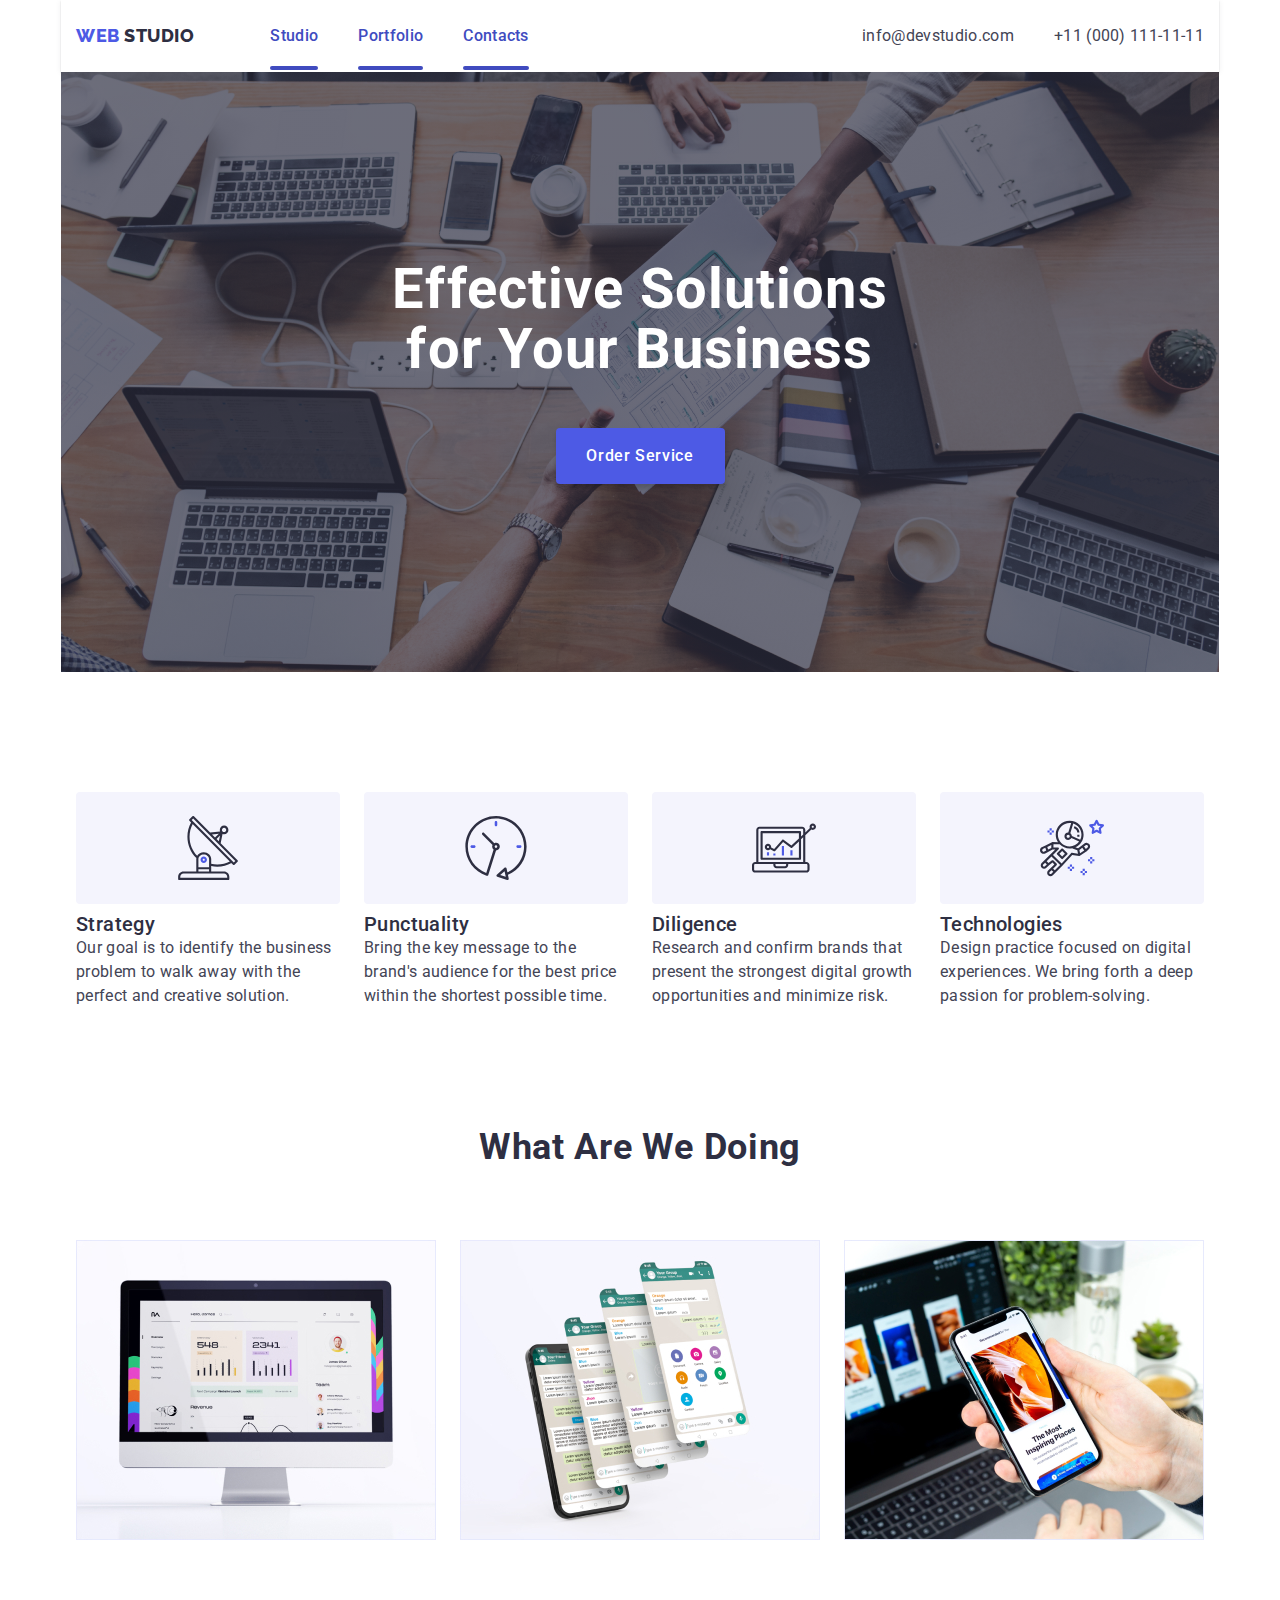
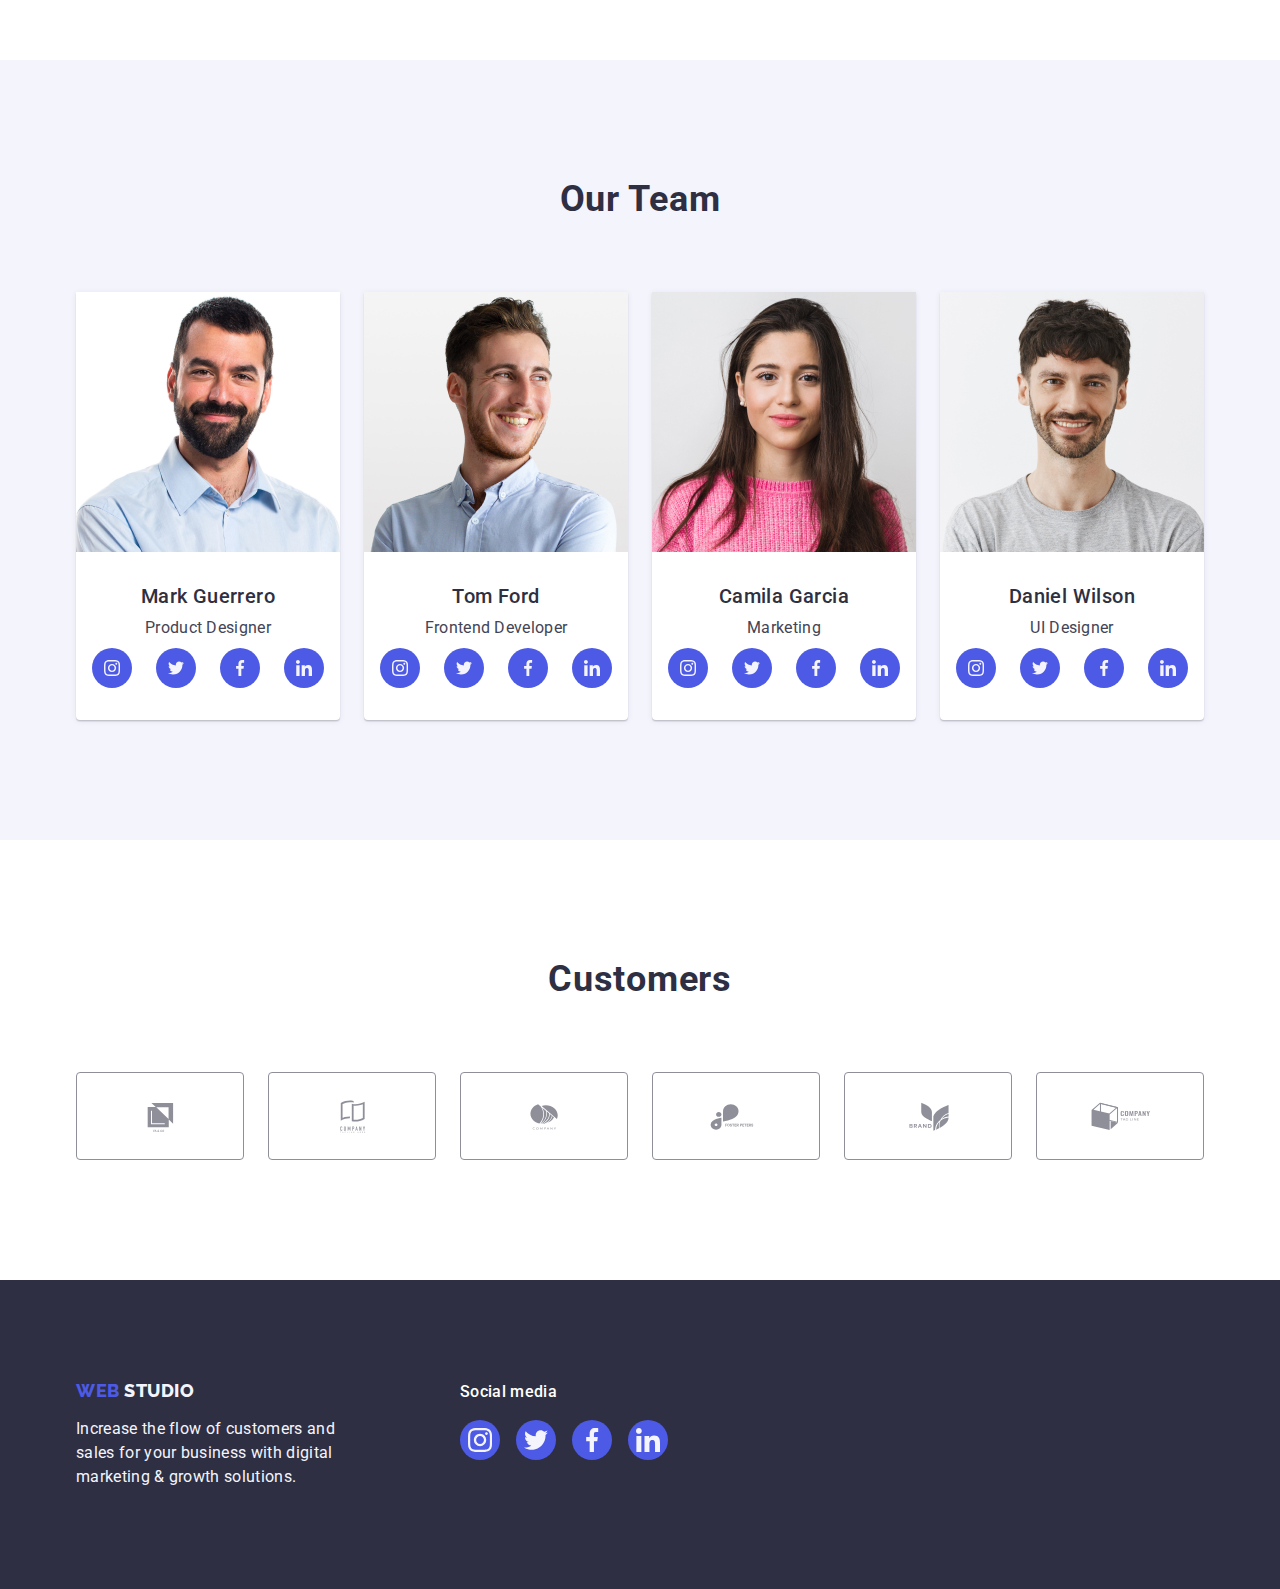
==== commit 1cf705d8: "Tema U-index" ====
--- a/index.html
+++ b/index.html
@@ -19,15 +19,15 @@
     <title>Document</title>
   </head>
   <body>
-    <div class="modal is-hidden" data-modal>
-      <div class="modal-content">
-        <button class="modal-close-button" type="button" data-modal-close>
-          <svg class="modal-icon" width="8" height="8">
-            <use href="./images/icons.svg#close-black"></use>
-          </svg>
-        </button>
+      <div class="modal is-hidden" data-modal>
+        <div class="modal-content">
+          <button class="modal-close-button" type="button" data-modal-close>
+            <svg class="modal-icon" width="8" height="8">
+              <use href="./images/icons.svg#close-black"></use>
+            </svg>
+          </button>
+        </div>
       </div>
-    </div>
     <!-- Header -->
 
     <h2 hidden>titlu</h2>
@@ -42,17 +42,17 @@
 
           <ul class="hero-navbar-list list">
             <li class="hero-navbar-item">
-              <a href="./index.html" class="nav-links nav-links-first link"
+              <a href="./index.html" class="nav-links link"
                 >Studio
               </a>
             </li>
             <li class="hero-navbar-item">
-              <a href="./portfolio.html" class="nav-links nav-links-active link"
+              <a href="./portfolio.html" class="nav-links link"
                 >Portfolio</a
               >
             </li>
             <li class="hero-navbar-item">
-              <a href="" class="nav-links nav-links-active link">Contacts</a>
+              <a href="" class="nav-links link">Contacts</a>
             </li>
           </ul>
         </nav>
@@ -494,6 +494,7 @@
         </div>
       </div>
     </footer>
+  
     <script src="./js/modal.js"></script>
   </body>
 </html>
--- a/css/style.css
+++ b/css/style.css
@@ -51,38 +51,65 @@
     visibility 250ms cubic-bezier(0.4, 0, 0.2, 1);
 }
 
-/* .modal:hover {
-  transform: translateY(-40%);
-  transition: transform 250ms cubic-bezier(0.4, 0, 0.2, 1);
-} */
+
 .modal-content {
   width: 408px;
-  height: 584px;
+  min-height: 584px;
   flex-shrink: 0;
+  margin-top:12px;
   background-color: #fcfcfc;
-  margin: auto;
-  margin-top: 80px;
   border-radius: 4px;
   box-shadow: 0px 2px 1px 0px rgba(0, 0, 0, 0.2),
     0px 1px 3px 0px rgba(0, 0, 0, 0.12), 0px 1px 1px 0px rgba(0, 0, 0, 0.14);
   display: flex;
   justify-content: end;
+  position:absolute;
+  top:50%;
+  left:50%; 
+  transform: translate(-50%, -50%) scale(1);
 }
 .modal-close-button {
   width: 24px;
   height: 24px;
+  position:absolute;
+  display:flex;
+  justify-content: center;
+  align-items: center;
   border-radius: 50%;
   border-width: 1px;
   border-color: rgba(0, 0, 0, 0.1);
   color: rgba(231, 233, 252, 1);
+  background-color: #e7e9fc;
   flex-shrink: 0;
-  margin-top: 24px;
-  margin-right: 24px;
+  top: 24px;
+  right: 24px;
   cursor: pointer;
+  margin: 1px solid rgba(0, 0, 0, 0, 0.1);
+  padding: 0;
+  transition: background-colour 250ms cubic-bezier(0.4, 0, 0.2, 1), border 250ms cubic-bezier(0.4, 0, 0.2, 1);
+}
+
+.modal-close-button:hover{
+  background-color: #404bbf;
+  border:none;
+}
+
+.modal-close-button:focus {
+  background-color: #404bbf;
+  border: none;
 }
 
 .modal-icon {
   margin: auto;
+  transition: fill 250ms cubic-bezier(0.4, 0, 0.2, 1);
+}
+
+.modal-icon:hover{
+  fill: #ffffff;
+}
+
+.modal-icon:focus{
+  fill: #ffffff;
 }
 
 .is-hidden {
@@ -165,11 +192,9 @@
   padding: 24px 0;
   transition: color 250ms cubic-bezier(0.4, 0, 0.2, 1);
   position: relative;
-}
-
-.nav-links-first{
-  color:#404bbf;
-}
+  color: #404bbf;
+}
+
 
 .nav-links:hover {
   color: #404bbf;
@@ -269,10 +294,8 @@
   gap: 10px;
   margin-top: 48px;
   border: none;
-  /* transition: color 250ms cubic-bezier(0.4, 0, 0.2, 1),
-    background-color 250ms cubic-bezier(0.4, 0, 0.2, 1),
-    border-color 250ms cubic-bezier(0.4, 0, 0.2, 1),
-    box-shadow 250ms cubic-bezier(0.4, 0, 0.2, 1); */
+  transition: background-color 250ms cubic-bezier(0.4, 0, 0.2, 1);
+    
 }
 
 .order-button:hover {
@@ -389,6 +412,7 @@
   display: flex;
   justify-content: center;
   align-items: center;
+  transition: background-color 250ms cubic-bezier(0.4, 0, 0.2, 1);
 }
 
 .social-media-elipse:hover {
@@ -444,6 +468,7 @@
   justify-content: center;
   align-items: center;
   color: #8e8f99;
+  transition: border-color 250ms cubic-bezier(0.4, 0, 0.2, 1), color 250ms cubic-bezier(0.4, 0, 0.2, 1);
 }
 
 .customer-rectangle:hover {
@@ -510,6 +535,9 @@
   justify-content: center;
 }
 
+.footer-elipse{
+transition: background-color 250ms cubic-bezier(0.4, 0, 0.2, 1);
+}
 .footer-elipse:hover {
   background-color: #31d0aa;
 }
